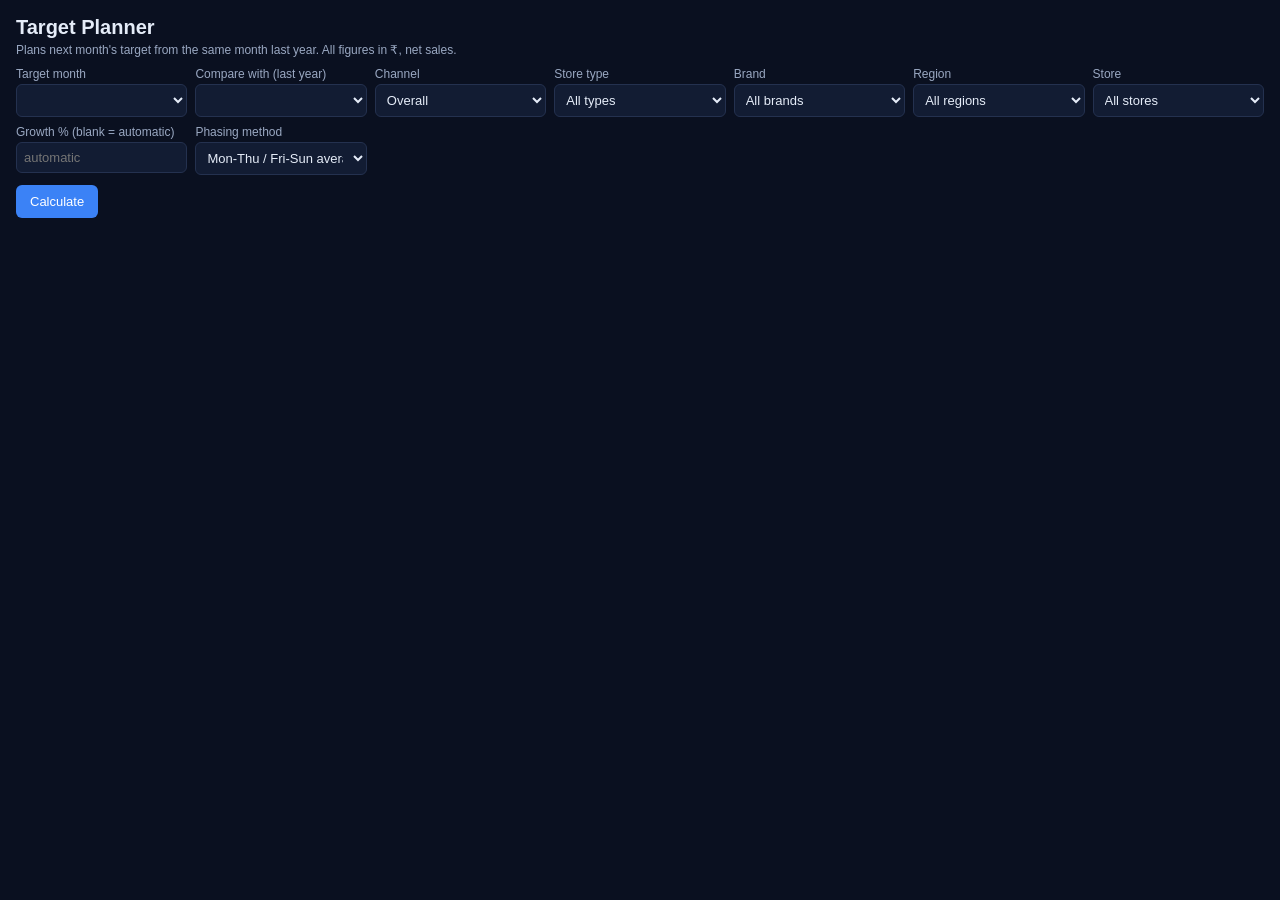
==== Index.html @ cb12e8c3 "Add files via upload" ====
<!DOCTYPE html>
<html>
<head>
<meta charset="utf-8">
<meta name="viewport" content="width=device-width, initial-scale=1">
<title>Target Planner</title>
<style>
body{font-family:Arial,Helvetica,sans-serif;margin:0;padding:16px;background:#0A1020;color:#E5ECF8;font-size:14px}
h1{font-size:20px;margin:0 0 4px}
h2{font-size:16px;margin:22px 0 6px}
.sub{color:#9AA8C2;font-size:12px;margin:0 0 8px}
.controls{display:grid;grid-template-columns:repeat(auto-fit,minmax(150px,1fr));gap:8px;margin:10px 0}
label{font-size:12px;color:#9AA8C2;display:flex;flex-direction:column;gap:3px}
select,input{background:#121C33;color:#E5ECF8;border:1px solid #24314f;border-radius:6px;padding:7px;font-size:13px}
button{background:#3B82F6;color:#fff;border:0;border-radius:6px;padding:9px 14px;font-size:13px;cursor:pointer;margin-right:6px}
button.ghost{background:#121C33;border:1px solid #24314f}
.cards{display:grid;grid-template-columns:repeat(auto-fit,minmax(170px,1fr));gap:8px;margin:10px 0}
.card{background:#121C33;border:1px solid #24314f;border-radius:8px;padding:10px}
.card small{color:#9AA8C2;font-size:11px}
.card b{display:block;font-size:17px;margin-top:4px}
table{width:100%;border-collapse:collapse;font-size:12px}
th,td{padding:6px 8px;border-bottom:1px solid #24314f;text-align:right;white-space:nowrap}
th:first-child,td:first-child,th.l,td.l{text-align:left}
tr.tot td{font-weight:bold;border-top:2px solid #3B82F6}
tr.sub td{font-weight:bold;background:#0F1830}
.scroll{overflow-x:auto}
.up{color:#34D399}
.down{color:#F87171}
.msg{padding:10px;border:1px dashed #24314f;border-radius:8px;color:#9AA8C2;margin-top:10px}
.note{color:#9AA8C2;font-size:12px;margin:6px 0}
</style>
</head>
<body>
<h1>Target Planner</h1>
<p class="sub">Plans next month's target from the same month last year. All figures in ₹, net sales.</p>

<div class="controls">
  <label>Target month <select id="target"></select></label>
  <label>Compare with (last year) <select id="compare"></select></label>
  <label>Channel
    <select id="channel">
      <option value="all">Overall</option>
      <option value="Offline">Offline (In Store)</option>
      <option value="Online">Online</option>
    </select>
  </label>
  <label>Store type
    <select id="type"><option value="all">All types</option></select>
  </label>
  <label>Brand <select id="brand"><option value="all">All brands</option></select></label>
  <label>Region <select id="region"><option value="all">All regions</option></select></label>
  <label>Store <select id="store"><option value="all">All stores</option></select></label>
  <label>Growth % (blank = automatic) <input id="growth" type="number" step="0.1" placeholder="automatic"></label>
  <label>Phasing method
    <select id="method">
      <option value="daytype">Mon-Thu / Fri-Sun average</option>
      <option value="samedate">Same date last year</option>
    </select>
  </label>
</div>
<button id="calc">Calculate</button>
<span id="status" class="sub"></span>

<div id="out"></div>

<script>
var OPTS = null;
var LAST = null;

function $(id) { return document.getElementById(id); }
function esc(t) { return String(t).replace(/&/g, "&amp;").replace(/</g, "&lt;").replace(/>/g, "&gt;"); }
function inr(n) { return (n === null || n === undefined || isNaN(n)) ? "—" : Math.round(n).toLocaleString("en-IN"); }
function pct(x) {
  if (x === null || x === undefined || isNaN(x)) return "—";
  return '<span class="' + (x >= 0 ? "up" : "down") + '">' + (x >= 0 ? "▲ " : "▼ ") + Math.abs(x * 100).toFixed(1) + "%</span>";
}
function addMonths(key, k) {
  var p = key.split("-").map(Number);
  return new Date(Date.UTC(p[0], p[1] - 1 + k, 1)).toISOString().slice(0, 7);
}
function monthLabel(key) {
  return new Date(key + "-01T00:00:00Z").toLocaleDateString("en-IN", { month: "short", year: "numeric", timeZone: "UTC" });
}
function opt(value, label, selected) {
  return '<option value="' + esc(value) + '"' + (selected ? " selected" : "") + ">" + esc(label) + "</option>";
}

function setOptions(o) {
  OPTS = o;
  var future = [];
  for (var k = 1; k <= 12; k++) future.push(addMonths(o.latest, k));
  $("target").innerHTML = future.map(function (m) { return opt(m, monthLabel(m), m === o.nextMonth); }).join("");
  var defCompare = addMonths(o.nextMonth, -12);
  $("compare").innerHTML = o.months.map(function (m) { return opt(m, monthLabel(m), m === defCompare); }).join("");
  $("type").innerHTML = '<option value="all">All types</option>' + o.types.map(function (t) { return opt(t, t, false); }).join("");
  $("brand").innerHTML = '<option value="all">All brands</option>' + o.brands.map(function (b) { return opt(b, b, false); }).join("");
  $("region").innerHTML = '<option value="all">All regions</option>' + o.regions.map(function (r) { return opt(r, r, false); }).join("");
  fillStores();
  $("type").addEventListener("change", fillStores);
  $("status").textContent = "Choose the filters and press Calculate.";
}

// The store list follows the store type: COCO shows only COCO stores, FOFO only FOFO stores.
function fillStores() {
  var type = $("type").value;
  var list = OPTS.stores.filter(function (s) { return type === "all" || s.type === type; });
  $("store").innerHTML = '<option value="all">All stores</option>' + list.map(function (s) {
    return opt(s.name, s.name + " (" + s.region + ")", false);
  }).join("");
}

function params() {
  return {
    targetMonth: $("target").value, compareMonth: $("compare").value, channel: $("channel").value,
    type: $("type").value, brand: $("brand").value, region: $("region").value, store: $("store").value,
    growth: $("growth").value, method: $("method").value
  };
}

function calc() {
  $("status").textContent = "Calculating… this can take a little while for the full store list.";
  google.script.run.withSuccessHandler(render).withFailureHandler(fail).getDashboard(params());
}
function fail(e) { $("status").textContent = "Error: " + (e && e.message ? e.message : e); }

function card(label, value, extra) {
  return '<div class="card"><small>' + esc(label) + '</small><b>' + value + "</b>" + (extra ? '<small>' + extra + "</small>" : "") + "</div>";
}

function levelRow(name, r, cls, extraCells) {
  return '<tr class="' + (cls || "") + '"><td class="l">' + esc(name) + "</td>" + (extraCells || "") +
    "<td>" + inr(r.ly) + "</td><td>" + inr(r.prev) + "</td><td>" + pct(r.mom) + "</td>" +
    "<td>" + inr(r.orders) + "</td><td>" + inr(r.lyWeekdayPerDay) + "</td><td>" + inr(r.lyWeekendPerDay) + "</td>" +
    "<td>" + pct(r.recent) + "</td><td>" + pct(r.growthUsed) + "</td><td><b>" + inr(r.target) + "</b></td></tr>";
}
var LEVEL_HEAD = "<th>LY net</th><th>Prev month net</th><th>Prev month growth</th><th>LY orders</th>" +
  "<th>LY Mon-Thu / day</th><th>LY Fri-Sun / day</th><th>Like-for-like growth</th><th>Growth used</th><th>Target</th>";

function levelTable(title, note, rows, firstHead, extraHead, extraFn) {
  var tot = { ly: 0, prev: 0, orders: 0, target: 0 };
  rows.forEach(function (r) { tot.ly += r.ly; tot.prev += r.prev; tot.orders += r.orders; tot.target += r.target; });
  tot.mom = tot.prev > 0 ? tot.ly / tot.prev - 1 : null;
  tot.recent = null;
  tot.growthUsed = tot.ly > 0 ? tot.target / tot.ly - 1 : null;
  tot.lyWeekdayPerDay = null; tot.lyWeekendPerDay = null;
  var body = rows.map(function (r) { return levelRow(r.name, r, "", extraFn ? extraFn(r) : ""); }).join("");
  return '<h2>' + esc(title) + '</h2><p class="note">' + esc(note) + '</p><div class="scroll"><table><thead><tr><th class="l">' +
    esc(firstHead) + "</th>" + (extraHead || "") + LEVEL_HEAD + "</tr></thead><tbody>" +
    levelRow("Total", tot, "tot", extraFn ? extraFn(null) : "") + body + "</tbody></table></div>";
}

function storeTable(rows) {
  var html = "", region = null, sub = null;
  function flush() {
    if (sub) html += levelRow(region + " total", sub, "sub", "<td>" + esc(region) + "</td>");
  }
  function newSub() { return { ly: 0, prev: 0, orders: 0, target: 0 }; }
  rows.forEach(function (r) {
    if (r.region !== region) { flush(); region = r.region; sub = newSub(); }
    sub.ly += r.ly; sub.prev += r.prev; sub.orders += r.orders; sub.target += r.target;
    sub.mom = sub.prev > 0 ? sub.ly / sub.prev - 1 : null;
    sub.growthUsed = sub.ly > 0 ? sub.target / sub.ly - 1 : null;
    sub.recent = null; sub.lyWeekdayPerDay = null; sub.lyWeekendPerDay = null;
    html += levelRow(r.name, r, "", "<td>" + esc(r.region) + "</td><td>" + esc(r.type) + "</td>");
  });
  flush();
  return html;
}

function render(d) {
  LAST = d;
  var s = d.summary, m = d.meta;
  $("status").textContent = "Compare " + monthLabel(m.compareMonth) + " with target " + monthLabel(m.targetMonth) +
    ". Growth: " + m.growthMode + " (" + m.likeForLikeStores + " stores).";
  var html = '<div class="cards">' +
    card("Last year, " + monthLabel(m.compareMonth), "₹" + inr(s.lyNet), inr(s.lyOrders) + " orders, " + s.lyDays + " days") +
    card(monthLabel(m.prevMonth) + " net", "₹" + inr(s.prevNet), "growth to " + monthLabel(m.compareMonth) + ": " + pct(s.mom)) +
    card("Like-for-like growth (suggested)", pct(s.recentYoY), "latest 3 months vs same months last year") +
    card("Growth used for target", pct(s.growthApplied), m.growthMode.indexOf("automatic") === 0 ? "automatic" : "entered by you") +
    card("Target, " + monthLabel(m.targetMonth), "₹" + inr(s.target), "phased by day") +
    card("Mon-Thu days in " + monthLabel(m.compareMonth), inr(s.lyWeekdayDays) + " days", "₹" + inr(s.lyWeekdayAvg) + " per day") +
    card("Fri-Sun days in " + monthLabel(m.compareMonth), inr(s.lyWeekendDays) + " days", "₹" + inr(s.lyWeekendAvg) + " per day") +
    card("Target Mon-Thu days", inr(s.targetWeekdayDays) + " days", "₹" + inr(s.targetWeekdayAvg) + " per day") +
    card("Target Fri-Sun days", inr(s.targetWeekendDays) + " days", "₹" + inr(s.targetWeekendAvg) + " per day") +
    "</div>";
  html += levelTable("By brand", "Each brand's last-year month, with the target for the target month.", d.brand, "Brand", "", null);
  html += levelTable("By region", "Region totals. Growth is the sum of the store targets in the region.", d.region, "Region", "", null);
  html += '<h2>By store, grouped by region</h2><p class="note">Stores with sales in the compare month. A new store uses its region\'s like-for-like growth, or the overall figure if the region has none. Blank like-for-like growth means the store did not trade in all six comparison months.</p>' +
    '<div class="scroll"><table><thead><tr><th class="l">Store</th><th>Region</th><th>Type</th>' + LEVEL_HEAD + "</tr></thead><tbody>" +
    storeTable(d.store) + "</tbody></table></div>";
  html += '<h2>Phasing by date, ' + monthLabel(m.targetMonth) + '</h2>' +
    '<p class="note">The target spread over the days of the month. Method: ' + (m.method === "samedate" ? "same date last year" : "Mon-Thu and Fri-Sun averages from last year") + ".</p>" +
    '<div class="scroll"><table><thead><tr><th class="l">Date</th><th class="l">Day</th><th class="l">Type</th><th>Same date last year</th><th>Planned</th><th>Cumulative</th><th>% of month</th></tr></thead><tbody>' +
    d.phasing.map(function (p) {
      return '<tr><td class="l">' + esc(p.date) + '</td><td class="l">' + esc(p.weekday) + '</td><td class="l">' + esc(p.dayType) + "</td><td>" +
        inr(p.lySameDate) + "</td><td><b>" + inr(p.planned) + "</b></td><td>" + inr(p.cumulative) + "</td><td>" + (p.cumulativePct * 100).toFixed(1) + "%</td></tr>";
    }).join("") + '</tbody></table></div>' +
    '<p class="note"><button class="ghost" onclick="downloadStores()">Download store table (CSV)</button>' +
    '<button class="ghost" onclick="downloadPhasing()">Download phasing (CSV)</button></p>';
  $("out").innerHTML = html;
}

function csvDownload(name, head, rows) {
  var text = [head].concat(rows).map(function (r) {
    return r.map(function (c) { return '"' + String(c === null || c === undefined ? "" : c).replace(/"/g, '""') + '"'; }).join(",");
  }).join("\n");
  var a = document.createElement("a");
  a.href = URL.createObjectURL(new Blob([text], { type: "text/csv" }));
  a.download = name;
  a.click();
}
function downloadStores() {
  if (!LAST) return;
  csvDownload("store_targets.csv", ["Store", "Region", "Type", "LY net", "Prev month net", "Prev month growth", "LY orders", "Like-for-like growth", "Growth used", "Target"],
    LAST.store.map(function (r) { return [r.name, r.region, r.type, Math.round(r.ly), Math.round(r.prev), r.mom === null ? "" : (r.mom * 100).toFixed(2), r.orders, r.recent === null ? "" : (r.recent * 100).toFixed(2), r.growthUsed === null ? "" : (r.growthUsed * 100).toFixed(2), Math.round(r.target)]; }));
}
function downloadPhasing() {
  if (!LAST) return;
  csvDownload("phasing.csv", ["Date", "Day", "Type", "Same date last year", "Planned", "Cumulative"],
    LAST.phasing.map(function (p) { return [p.date, p.weekday, p.dayType, Math.round(p.lySameDate), Math.round(p.planned), Math.round(p.cumulative)]; }));
}

$("calc").addEventListener("click", calc);
google.script.run.withSuccessHandler(setOptions).withFailureHandler(fail).getOptions();
</script>
</body>
</html>
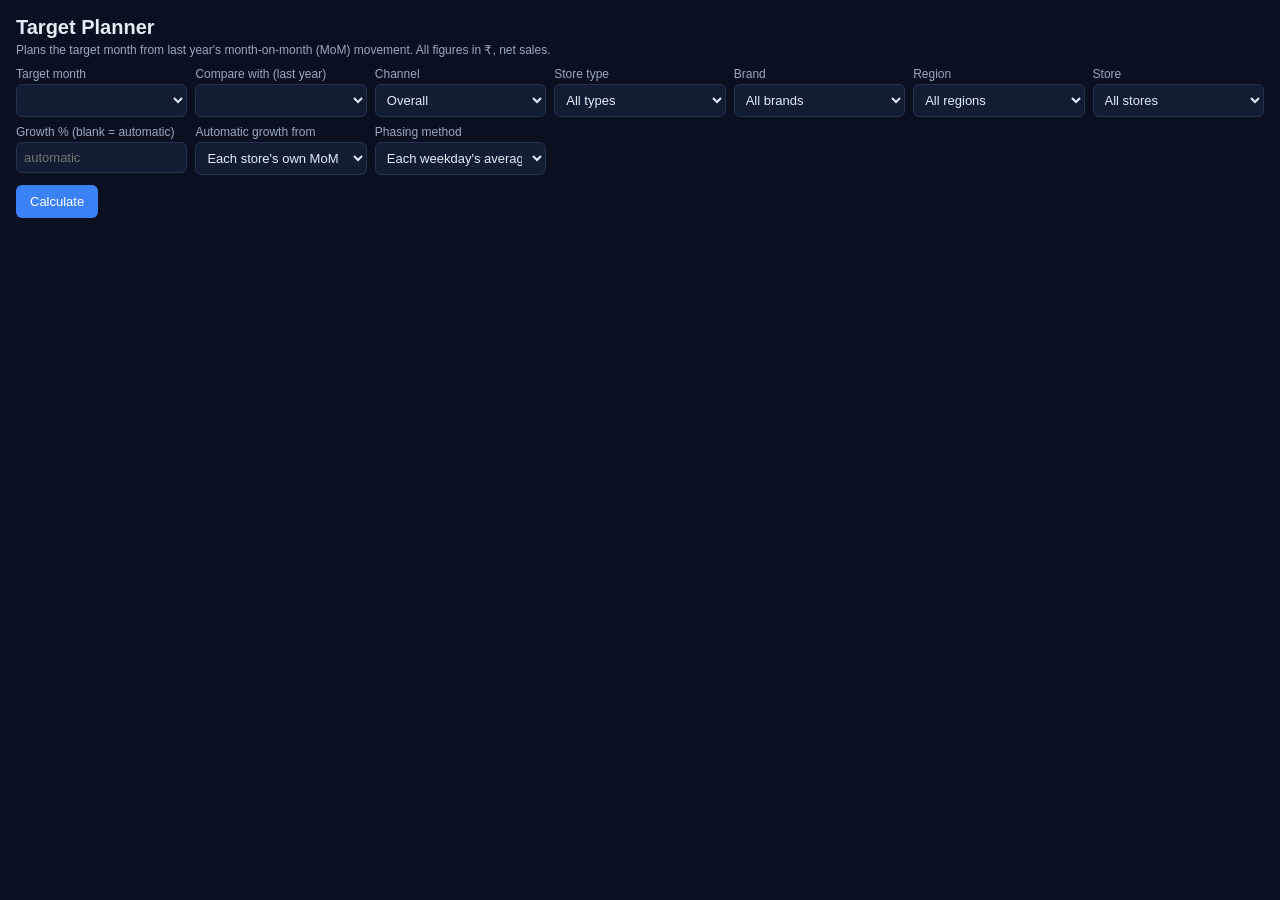
==== commit d3c8af56: "Add files via upload" ====
--- a/Index.html
+++ b/Index.html
@@ -9,14 +9,16 @@
 h1{font-size:20px;margin:0 0 4px}
 h2{font-size:16px;margin:22px 0 6px}
 .sub{color:#9AA8C2;font-size:12px;margin:0 0 8px}
+.note{color:#9AA8C2;font-size:12px;margin:6px 0}
 .controls{display:grid;grid-template-columns:repeat(auto-fit,minmax(150px,1fr));gap:8px;margin:10px 0}
 label{font-size:12px;color:#9AA8C2;display:flex;flex-direction:column;gap:3px}
 select,input{background:#121C33;color:#E5ECF8;border:1px solid #24314f;border-radius:6px;padding:7px;font-size:13px}
+input.sg{width:80px;padding:4px}
 button{background:#3B82F6;color:#fff;border:0;border-radius:6px;padding:9px 14px;font-size:13px;cursor:pointer;margin-right:6px}
 button.ghost{background:#121C33;border:1px solid #24314f}
 .cards{display:grid;grid-template-columns:repeat(auto-fit,minmax(170px,1fr));gap:8px;margin:10px 0}
 .card{background:#121C33;border:1px solid #24314f;border-radius:8px;padding:10px}
-.card small{color:#9AA8C2;font-size:11px}
+.card small{color:#9AA8C2;font-size:11px;display:block}
 .card b{display:block;font-size:17px;margin-top:4px}
 table{width:100%;border-collapse:collapse;font-size:12px}
 th,td{padding:6px 8px;border-bottom:1px solid #24314f;text-align:right;white-space:nowrap}
@@ -26,13 +28,12 @@
 .scroll{overflow-x:auto}
 .up{color:#34D399}
 .down{color:#F87171}
-.msg{padding:10px;border:1px dashed #24314f;border-radius:8px;color:#9AA8C2;margin-top:10px}
-.note{color:#9AA8C2;font-size:12px;margin:6px 0}
+.warn{color:#FBBF24}
 </style>
 </head>
 <body>
 <h1>Target Planner</h1>
-<p class="sub">Plans next month's target from the same month last year. All figures in ₹, net sales.</p>
+<p class="sub">Plans the target month from last year's month-on-month (MoM) movement. All figures in ₹, net sales.</p>
 
 <div class="controls">
   <label>Target month <select id="target"></select></label>
@@ -44,15 +45,21 @@
       <option value="Online">Online</option>
     </select>
   </label>
-  <label>Store type
-    <select id="type"><option value="all">All types</option></select>
-  </label>
+  <label>Store type <select id="type"><option value="all">All types</option></select></label>
   <label>Brand <select id="brand"><option value="all">All brands</option></select></label>
   <label>Region <select id="region"><option value="all">All regions</option></select></label>
   <label>Store <select id="store"><option value="all">All stores</option></select></label>
   <label>Growth % (blank = automatic) <input id="growth" type="number" step="0.1" placeholder="automatic"></label>
+  <label>Automatic growth from
+    <select id="basis">
+      <option value="store">Each store's own MoM</option>
+      <option value="region">Region MoM, same for all stores in the region</option>
+      <option value="overall">Overall MoM, same for all stores</option>
+    </select>
+  </label>
   <label>Phasing method
     <select id="method">
+      <option value="weekday">Each weekday's average last year</option>
       <option value="daytype">Mon-Thu / Fri-Sun average</option>
       <option value="samedate">Same date last year</option>
     </select>
@@ -66,9 +73,12 @@
 <script>
 var OPTS = null;
 var LAST = null;
+var STORE_G = {};   // growth typed for individual stores in the store table, in percent (text)
+var WEEK = ["Mon", "Tue", "Wed", "Thu", "Fri", "Sat", "Sun"];
 
 function $(id) { return document.getElementById(id); }
 function esc(t) { return String(t).replace(/&/g, "&amp;").replace(/</g, "&lt;").replace(/>/g, "&gt;"); }
+function attr(t) { return esc(t).replace(/"/g, "&quot;"); }
 function inr(n) { return (n === null || n === undefined || isNaN(n)) ? "—" : Math.round(n).toLocaleString("en-IN"); }
 function pct(x) {
   if (x === null || x === undefined || isNaN(x)) return "—";
@@ -82,7 +92,7 @@
   return new Date(key + "-01T00:00:00Z").toLocaleDateString("en-IN", { month: "short", year: "numeric", timeZone: "UTC" });
 }
 function opt(value, label, selected) {
-  return '<option value="' + esc(value) + '"' + (selected ? " selected" : "") + ">" + esc(label) + "</option>";
+  return '<option value="' + attr(value) + '"' + (selected ? " selected" : "") + ">" + esc(label) + "</option>";
 }
 
 function setOptions(o) {
@@ -109,11 +119,22 @@
   }).join("");
 }
 
+// Growth typed in the store table: kept here, and sent with every Calculate.
+document.addEventListener("change", function (e) {
+  var t = e.target;
+  if (!t.getAttribute || t.getAttribute("data-sg") === null) return;
+  var name = t.getAttribute("data-sg");
+  if (String(t.value).trim() === "") delete STORE_G[name]; else STORE_G[name] = String(t.value).trim();
+  $("status").textContent = "Growth typed for " + name + ". Press Calculate to update the targets.";
+});
+
 function params() {
+  var sg = {};
+  Object.keys(STORE_G).forEach(function (k) { sg[k] = STORE_G[k]; });
   return {
     targetMonth: $("target").value, compareMonth: $("compare").value, channel: $("channel").value,
     type: $("type").value, brand: $("brand").value, region: $("region").value, store: $("store").value,
-    growth: $("growth").value, method: $("method").value
+    growth: $("growth").value, basis: $("basis").value, method: $("method").value, storeGrowth: sg
   };
 }
 
@@ -124,72 +145,118 @@
 function fail(e) { $("status").textContent = "Error: " + (e && e.message ? e.message : e); }
 
 function card(label, value, extra) {
-  return '<div class="card"><small>' + esc(label) + '</small><b>' + value + "</b>" + (extra ? '<small>' + extra + "</small>" : "") + "</div>";
-}
-
-function levelRow(name, r, cls, extraCells) {
-  return '<tr class="' + (cls || "") + '"><td class="l">' + esc(name) + "</td>" + (extraCells || "") +
-    "<td>" + inr(r.ly) + "</td><td>" + inr(r.prev) + "</td><td>" + pct(r.mom) + "</td>" +
-    "<td>" + inr(r.orders) + "</td><td>" + inr(r.lyWeekdayPerDay) + "</td><td>" + inr(r.lyWeekendPerDay) + "</td>" +
-    "<td>" + pct(r.recent) + "</td><td>" + pct(r.growthUsed) + "</td><td><b>" + inr(r.target) + "</b></td></tr>";
-}
-var LEVEL_HEAD = "<th>LY net</th><th>Prev month net</th><th>Prev month growth</th><th>LY orders</th>" +
-  "<th>LY Mon-Thu / day</th><th>LY Fri-Sun / day</th><th>Like-for-like growth</th><th>Growth used</th><th>Target</th>";
-
-function levelTable(title, note, rows, firstHead, extraHead, extraFn) {
-  var tot = { ly: 0, prev: 0, orders: 0, target: 0 };
-  rows.forEach(function (r) { tot.ly += r.ly; tot.prev += r.prev; tot.orders += r.orders; tot.target += r.target; });
-  tot.mom = tot.prev > 0 ? tot.ly / tot.prev - 1 : null;
-  tot.recent = null;
-  tot.growthUsed = tot.ly > 0 ? tot.target / tot.ly - 1 : null;
-  tot.lyWeekdayPerDay = null; tot.lyWeekendPerDay = null;
-  var body = rows.map(function (r) { return levelRow(r.name, r, "", extraFn ? extraFn(r) : ""); }).join("");
-  return '<h2>' + esc(title) + '</h2><p class="note">' + esc(note) + '</p><div class="scroll"><table><thead><tr><th class="l">' +
-    esc(firstHead) + "</th>" + (extraHead || "") + LEVEL_HEAD + "</tr></thead><tbody>" +
-    levelRow("Total", tot, "tot", extraFn ? extraFn(null) : "") + body + "</tbody></table></div>";
+  return '<div class="card"><small>' + esc(label) + '</small><b>' + value + "</b>" + (extra ? "<small>" + extra + "</small>" : "") + "</div>";
+}
+
+// Days and average day sales, Mon to Sun.
+function daysBlock(d, m) {
+  var head = "<tr><th class='l'>Month</th>" + WEEK.map(function (w) { return "<th>" + w + "</th>"; }).join("") + "<th>Days</th></tr>";
+  var rows = d.days.rows.map(function (r) {
+    var label = monthLabel(r.key) + (r.key === m.compareMonth ? " (last year)" : " (target)");
+    return "<tr><td class='l'>" + esc(label) + "</td>" + r.counts.map(function (c) { return "<td>" + c + "</td>"; }).join("") +
+      "<td><b>" + r.total + "</b></td></tr>";
+  }).join("");
+  var avgHead = "<tr><th class='l'>Month</th>" + WEEK.map(function (w) { return "<th>" + w + "</th>"; }).join("") + "<th>Month average per day</th></tr>";
+  var avgRows = d.avgDay.rows.map(function (r) {
+    var label = monthLabel(r.key) + (r.label === "projected" ? " projected" : " actual");
+    return "<tr><td class='l'>" + esc(label) + "</td>" + r.avg.map(function (a) { return "<td>" + inr(a) + "</td>"; }).join("") +
+      "<td><b>" + inr(r.overall) + "</b></td></tr>";
+  }).join("");
+  return "<h2>Days in the month</h2>" +
+    '<div class="scroll"><table><thead>' + head + "</thead><tbody>" + rows + "</tbody></table></div>" +
+    "<h2>Average day sales</h2>" +
+    '<p class="note">Last year is the actual average for each weekday. The target month is the projected average, from the phasing below.</p>' +
+    '<div class="scroll"><table><thead>' + avgHead + "</thead><tbody>" + avgRows + "</tbody></table></div>";
+}
+
+// The figures every row has: last year, the month before, the base, growth, target, and weekday averages.
+function numCells(r) {
+  return "<td>" + inr(r.ly) + "</td><td>" + inr(r.prev) + "</td><td>" + pct(r.mom) + "</td>" +
+    "<td>" + inr(r.base) + "</td><td>" + pct(r.growthUsed) + "</td><td><b>" + inr(r.target) + "</b></td>" +
+    "<td>" + inr(r.lyWeekdayPerDay) + "</td><td>" + inr(r.lyWeekendPerDay) + "</td>";
+}
+function totalOf(list) {
+  var t = { ly: 0, prev: 0, base: 0, target: 0, lyWeekdayPerDay: null, lyWeekendPerDay: null, outletsLy: 0, outletsBase: 0 };
+  list.forEach(function (r) {
+    t.ly += r.ly; t.prev += r.prev; t.base += r.base; t.target += r.target;
+    t.outletsLy += r.outletsLy; t.outletsBase += r.outletsBase;
+  });
+  t.mom = t.prev > 0 ? t.ly / t.prev - 1 : null;
+  t.growthUsed = t.base > 0 ? t.target / t.base - 1 : null;
+  return t;
+}
+
+function levelTable(title, note, rows, firstHead, summary) {
+  var tot = totalOf(rows);
+  tot.outletsLy = summary.outletsLy; tot.outletsBase = summary.outletsBase;
+  var body = rows.map(function (r) {
+    return "<tr><td class='l'>" + esc(r.name) + "</td><td>" + r.outletsLy + "</td><td>" + r.outletsBase + "</td>" + numCells(r) + "</tr>";
+  }).join("");
+  return "<h2>" + esc(title) + '</h2><p class="note">' + esc(note) + '</p><div class="scroll"><table><thead><tr><th class="l">' +
+    esc(firstHead) + "</th><th>Outlets last year</th><th>Outlets now</th>" +
+    "<th>LY net</th><th>Prev month net</th><th>LY MoM %</th><th>Base projected</th><th>Growth used</th><th>Target</th>" +
+    "<th>LY Mon-Thu / day</th><th>LY Fri-Sun / day</th></tr></thead><tbody>" +
+    "<tr class='tot'><td class='l'>Total</td><td>" + tot.outletsLy + "</td><td>" + tot.outletsBase + "</td>" + numCells(tot) + "</tr>" +
+    body + "</tbody></table></div>";
 }
 
 function storeTable(rows) {
-  var html = "", region = null, sub = null;
-  function flush() {
-    if (sub) html += levelRow(region + " total", sub, "sub", "<td>" + esc(region) + "</td>");
+  var head = "<tr><th class='l'>Store</th><th class='l'>Region</th><th class='l'>Type</th><th class='l'>Status</th>" +
+    "<th>LY net</th><th>Prev month net</th><th>LY MoM %</th><th>Base projected</th><th>Growth used</th><th>Growth typed</th>" +
+    "<th>Target</th><th>LY Mon-Thu / day</th><th>LY Fri-Sun / day</th></tr>";
+  var html = "", region = null, group = [];
+  function rowHtml(r) {
+    var typed = (r.typed === null || r.typed === undefined) ? "" : r.typed.toFixed(1);
+    return "<tr><td class='l'>" + esc(r.name) + "</td><td class='l'>" + esc(r.region) + "</td><td class='l'>" + esc(r.type) +
+      "</td><td class='l'>" + esc(r.status) + "</td>" + numCells(r) +
+      "<td><input class='sg' type='number' step='0.1' data-sg='" + attr(r.name) + "' value='" + typed + "' placeholder='auto'></td>" +
+      "<td><b>" + inr(r.target) + "</b></td></tr>";
   }
-  function newSub() { return { ly: 0, prev: 0, orders: 0, target: 0 }; }
+  function subHtml(name, list) {
+    var t = totalOf(list);
+    return "<tr class='sub'><td class='l'>" + esc(name) + " total</td><td></td><td></td><td></td><td>" + inr(t.ly) + "</td><td>" + inr(t.prev) +
+      "</td><td>" + pct(t.mom) + "</td><td>" + inr(t.base) + "</td><td>" + pct(t.growthUsed) + "</td><td></td><td>" + inr(t.target) +
+      "</td><td></td><td></td></tr>";
+  }
   rows.forEach(function (r) {
-    if (r.region !== region) { flush(); region = r.region; sub = newSub(); }
-    sub.ly += r.ly; sub.prev += r.prev; sub.orders += r.orders; sub.target += r.target;
-    sub.mom = sub.prev > 0 ? sub.ly / sub.prev - 1 : null;
-    sub.growthUsed = sub.ly > 0 ? sub.target / sub.ly - 1 : null;
-    sub.recent = null; sub.lyWeekdayPerDay = null; sub.lyWeekendPerDay = null;
-    html += levelRow(r.name, r, "", "<td>" + esc(r.region) + "</td><td>" + esc(r.type) + "</td>");
+    if (r.region !== region) {
+      if (group.length) html += subHtml(region, group);
+      region = r.region; group = [];
+    }
+    group.push(r);
+    html += rowHtml(r);
   });
-  flush();
-  return html;
+  if (group.length) html += subHtml(region, group);
+  return '<h2>By store, grouped by region</h2>' +
+    '<p class="note">Every store that traded last year is listed. A store with no sales in the base month is "Not trading now" and has no target. ' +
+    'To set a growth for one store, type it in "Growth typed" (percent) and press Calculate. Blank = automatic.</p>' +
+    '<div class="scroll"><table><thead>' + head + "</thead><tbody>" + html + "</tbody></table></div>";
 }
 
 function render(d) {
   LAST = d;
   var s = d.summary, m = d.meta;
-  $("status").textContent = "Compare " + monthLabel(m.compareMonth) + " with target " + monthLabel(m.targetMonth) +
-    ". Growth: " + m.growthMode + " (" + m.likeForLikeStores + " stores).";
-  var html = '<div class="cards">' +
+  $("status").textContent = "Target " + monthLabel(m.targetMonth) + " against " + monthLabel(m.compareMonth) + ". " + m.growthMode + ".";
+  var html = daysBlock(d, m) +
+    '<h2>Outlets</h2><div class="cards">' +
+    card("Outlets last year, " + monthLabel(m.compareMonth), inr(s.outletsLy), "stores with sales that month") +
+    card("Outlets operating now, " + monthLabel(m.baseMonth), inr(s.outletsBase), "target outlets: " + inr(s.outletsTarget)) +
+    card("Not trading now", inr(s.notTrading), "traded last year, no sales in " + monthLabel(m.baseMonth)) +
+    card("New since last year", inr(s.newStores), "sales in " + monthLabel(m.baseMonth) + " but not last year") +
+    "</div>" +
+    '<h2>Summary</h2><div class="cards">' +
     card("Last year, " + monthLabel(m.compareMonth), "₹" + inr(s.lyNet), inr(s.lyOrders) + " orders, " + s.lyDays + " days") +
-    card(monthLabel(m.prevMonth) + " net", "₹" + inr(s.prevNet), "growth to " + monthLabel(m.compareMonth) + ": " + pct(s.mom)) +
-    card("Like-for-like growth (suggested)", pct(s.recentYoY), "latest 3 months vs same months last year") +
-    card("Growth used for target", pct(s.growthApplied), m.growthMode.indexOf("automatic") === 0 ? "automatic" : "entered by you") +
-    card("Target, " + monthLabel(m.targetMonth), "₹" + inr(s.target), "phased by day") +
-    card("Mon-Thu days in " + monthLabel(m.compareMonth), inr(s.lyWeekdayDays) + " days", "₹" + inr(s.lyWeekdayAvg) + " per day") +
-    card("Fri-Sun days in " + monthLabel(m.compareMonth), inr(s.lyWeekendDays) + " days", "₹" + inr(s.lyWeekendAvg) + " per day") +
-    card("Target Mon-Thu days", inr(s.targetWeekdayDays) + " days", "₹" + inr(s.targetWeekdayAvg) + " per day") +
-    card("Target Fri-Sun days", inr(s.targetWeekendDays) + " days", "₹" + inr(s.targetWeekendAvg) + " per day") +
+    card("Last year MoM, " + monthLabel(m.prevMonth) + " to " + monthLabel(m.compareMonth), pct(s.mom), "₹" + inr(s.prevNet) + " in " + monthLabel(m.prevMonth)) +
+    card(monthLabel(m.baseMonth) + " projected to month end", "₹" + inr(s.baseNet),
+      "actual to date ₹" + inr(s.baseActual) + " in " + s.baseElapsed + " of " + s.baseDays + " days") +
+    card("Growth used", pct(s.growthApplied), m.growthMode.indexOf("entered") === 0 ? "entered by you" : "automatic, " + m.basis + " basis") +
+    card("Target, " + monthLabel(m.targetMonth), "₹" + inr(s.target), m.storeOverrides ? m.storeOverrides + " store growth(s) typed" : "phased by day below") +
     "</div>";
-  html += levelTable("By brand", "Each brand's last-year month, with the target for the target month.", d.brand, "Brand", "", null);
-  html += levelTable("By region", "Region totals. Growth is the sum of the store targets in the region.", d.region, "Region", "", null);
-  html += '<h2>By store, grouped by region</h2><p class="note">Stores with sales in the compare month. A new store uses its region\'s like-for-like growth, or the overall figure if the region has none. Blank like-for-like growth means the store did not trade in all six comparison months.</p>' +
-    '<div class="scroll"><table><thead><tr><th class="l">Store</th><th>Region</th><th>Type</th>' + LEVEL_HEAD + "</tr></thead><tbody>" +
-    storeTable(d.store) + "</tbody></table></div>";
+  html += levelTable("By brand", "Each brand: outlets, last year, the base projection and the target.", d.brand, "Brand", s);
+  html += levelTable("By region", "Each region: outlets, last year, the base projection and the target.", d.region, "Region", s);
+  html += storeTable(d.store);
   html += '<h2>Phasing by date, ' + monthLabel(m.targetMonth) + '</h2>' +
-    '<p class="note">The target spread over the days of the month. Method: ' + (m.method === "samedate" ? "same date last year" : "Mon-Thu and Fri-Sun averages from last year") + ".</p>" +
+    '<p class="note">Method: ' + ({ weekday: "each weekday's average last year", daytype: "Mon-Thu / Fri-Sun averages", samedate: "same date last year" })[m.method] + ".</p>" +
     '<div class="scroll"><table><thead><tr><th class="l">Date</th><th class="l">Day</th><th class="l">Type</th><th>Same date last year</th><th>Planned</th><th>Cumulative</th><th>% of month</th></tr></thead><tbody>' +
     d.phasing.map(function (p) {
       return '<tr><td class="l">' + esc(p.date) + '</td><td class="l">' + esc(p.weekday) + '</td><td class="l">' + esc(p.dayType) + "</td><td>" +
@@ -209,10 +276,11 @@
   a.download = name;
   a.click();
 }
+function pc(v) { return v === null || v === undefined ? "" : (v * 100).toFixed(2); }
 function downloadStores() {
   if (!LAST) return;
-  csvDownload("store_targets.csv", ["Store", "Region", "Type", "LY net", "Prev month net", "Prev month growth", "LY orders", "Like-for-like growth", "Growth used", "Target"],
-    LAST.store.map(function (r) { return [r.name, r.region, r.type, Math.round(r.ly), Math.round(r.prev), r.mom === null ? "" : (r.mom * 100).toFixed(2), r.orders, r.recent === null ? "" : (r.recent * 100).toFixed(2), r.growthUsed === null ? "" : (r.growthUsed * 100).toFixed(2), Math.round(r.target)]; }));
+  csvDownload("store_targets.csv", ["Store", "Region", "Type", "Status", "LY net", "Prev month net", "LY MoM %", "Base projected", "Growth used %", "Target"],
+    LAST.store.map(function (r) { return [r.name, r.region, r.type, r.status, Math.round(r.ly), Math.round(r.prev), pc(r.mom), Math.round(r.base), pc(r.growthUsed), Math.round(r.target)]; }));
 }
 function downloadPhasing() {
   if (!LAST) return;
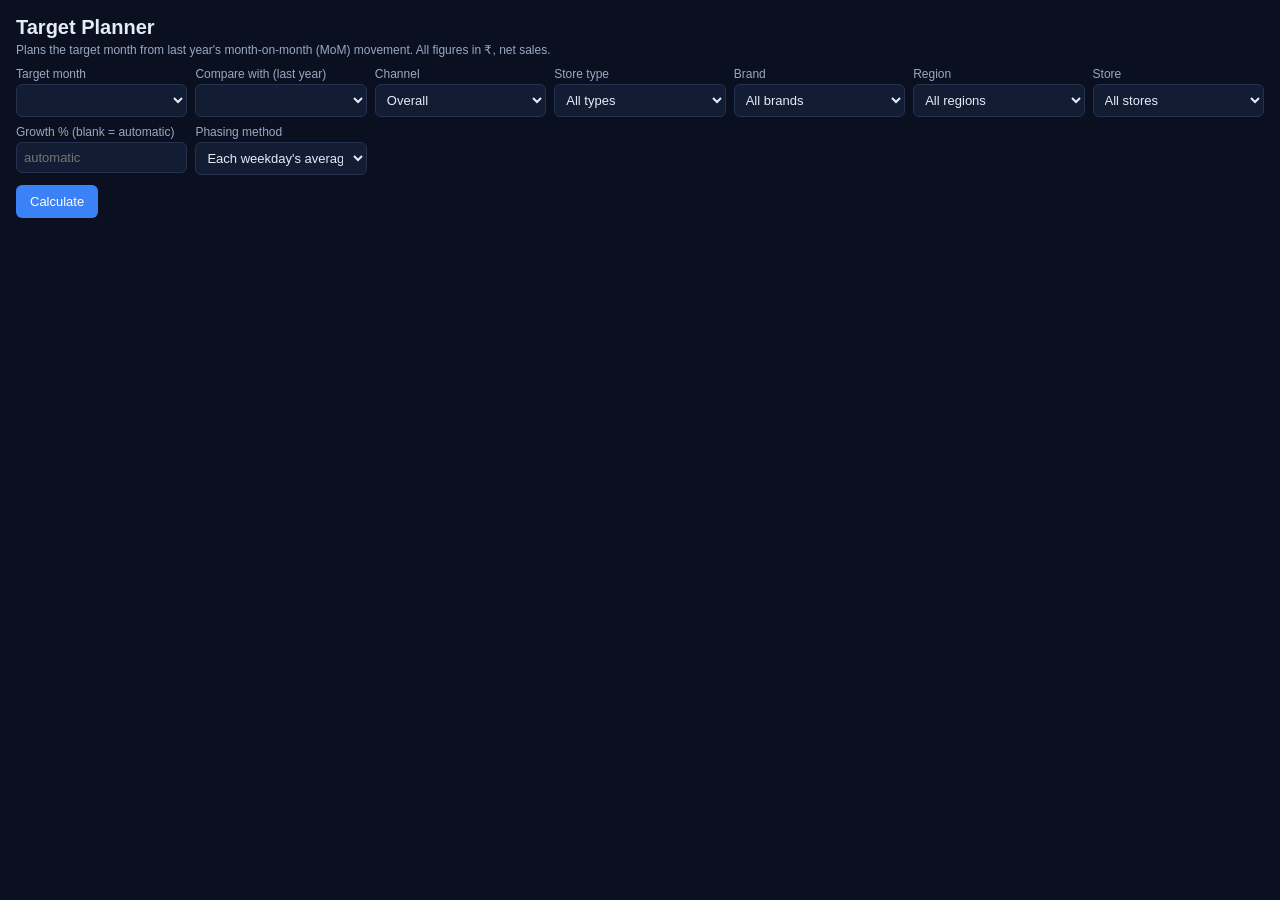
==== commit 4e1593ca: "Add files via upload" ====
--- a/Index.html
+++ b/Index.html
@@ -13,7 +13,6 @@
 .controls{display:grid;grid-template-columns:repeat(auto-fit,minmax(150px,1fr));gap:8px;margin:10px 0}
 label{font-size:12px;color:#9AA8C2;display:flex;flex-direction:column;gap:3px}
 select,input{background:#121C33;color:#E5ECF8;border:1px solid #24314f;border-radius:6px;padding:7px;font-size:13px}
-input.sg{width:80px;padding:4px}
 button{background:#3B82F6;color:#fff;border:0;border-radius:6px;padding:9px 14px;font-size:13px;cursor:pointer;margin-right:6px}
 button.ghost{background:#121C33;border:1px solid #24314f}
 .cards{display:grid;grid-template-columns:repeat(auto-fit,minmax(170px,1fr));gap:8px;margin:10px 0}
@@ -28,7 +27,6 @@
 .scroll{overflow-x:auto}
 .up{color:#34D399}
 .down{color:#F87171}
-.warn{color:#FBBF24}
 </style>
 </head>
 <body>
@@ -50,13 +48,6 @@
   <label>Region <select id="region"><option value="all">All regions</option></select></label>
   <label>Store <select id="store"><option value="all">All stores</option></select></label>
   <label>Growth % (blank = automatic) <input id="growth" type="number" step="0.1" placeholder="automatic"></label>
-  <label>Automatic growth from
-    <select id="basis">
-      <option value="store">Each store's own MoM</option>
-      <option value="region">Region MoM, same for all stores in the region</option>
-      <option value="overall">Overall MoM, same for all stores</option>
-    </select>
-  </label>
   <label>Phasing method
     <select id="method">
       <option value="weekday">Each weekday's average last year</option>
@@ -73,12 +64,10 @@
 <script>
 var OPTS = null;
 var LAST = null;
-var STORE_G = {};   // growth typed for individual stores in the store table, in percent (text)
 var WEEK = ["Mon", "Tue", "Wed", "Thu", "Fri", "Sat", "Sun"];
 
 function $(id) { return document.getElementById(id); }
 function esc(t) { return String(t).replace(/&/g, "&amp;").replace(/</g, "&lt;").replace(/>/g, "&gt;"); }
-function attr(t) { return esc(t).replace(/"/g, "&quot;"); }
 function inr(n) { return (n === null || n === undefined || isNaN(n)) ? "—" : Math.round(n).toLocaleString("en-IN"); }
 function pct(x) {
   if (x === null || x === undefined || isNaN(x)) return "—";
@@ -92,7 +81,7 @@
   return new Date(key + "-01T00:00:00Z").toLocaleDateString("en-IN", { month: "short", year: "numeric", timeZone: "UTC" });
 }
 function opt(value, label, selected) {
-  return '<option value="' + attr(value) + '"' + (selected ? " selected" : "") + ">" + esc(label) + "</option>";
+  return '<option value="' + esc(value) + '"' + (selected ? " selected" : "") + ">" + esc(label) + "</option>";
 }
 
 function setOptions(o) {
@@ -119,22 +108,11 @@
   }).join("");
 }
 
-// Growth typed in the store table: kept here, and sent with every Calculate.
-document.addEventListener("change", function (e) {
-  var t = e.target;
-  if (!t.getAttribute || t.getAttribute("data-sg") === null) return;
-  var name = t.getAttribute("data-sg");
-  if (String(t.value).trim() === "") delete STORE_G[name]; else STORE_G[name] = String(t.value).trim();
-  $("status").textContent = "Growth typed for " + name + ". Press Calculate to update the targets.";
-});
-
 function params() {
-  var sg = {};
-  Object.keys(STORE_G).forEach(function (k) { sg[k] = STORE_G[k]; });
   return {
     targetMonth: $("target").value, compareMonth: $("compare").value, channel: $("channel").value,
     type: $("type").value, brand: $("brand").value, region: $("region").value, store: $("store").value,
-    growth: $("growth").value, basis: $("basis").value, method: $("method").value, storeGrowth: sg
+    growth: $("growth").value, method: $("method").value
   };
 }
 
@@ -169,92 +147,66 @@
     '<div class="scroll"><table><thead>' + avgHead + "</thead><tbody>" + avgRows + "</tbody></table></div>";
 }
 
-// The figures every row has: last year, the month before, the base, growth, target, and weekday averages.
-function numCells(r) {
-  return "<td>" + inr(r.ly) + "</td><td>" + inr(r.prev) + "</td><td>" + pct(r.mom) + "</td>" +
+var LEVEL_HEAD = "<th>LY net</th><th>Prev month net</th><th>LY MoM %</th><th>Base projected</th>" +
+  "<th>Growth used</th><th>Target</th><th>LY Mon-Thu / day</th><th>LY Fri-Sun / day</th>";
+
+function levelRow(name, r, cls, extraCells) {
+  return '<tr class="' + (cls || "") + '"><td class="l">' + esc(name) + "</td>" + (extraCells || "") +
+    "<td>" + inr(r.ly) + "</td><td>" + inr(r.prev) + "</td><td>" + pct(r.mom) + "</td>" +
     "<td>" + inr(r.base) + "</td><td>" + pct(r.growthUsed) + "</td><td><b>" + inr(r.target) + "</b></td>" +
-    "<td>" + inr(r.lyWeekdayPerDay) + "</td><td>" + inr(r.lyWeekendPerDay) + "</td>";
-}
-function totalOf(list) {
-  var t = { ly: 0, prev: 0, base: 0, target: 0, lyWeekdayPerDay: null, lyWeekendPerDay: null, outletsLy: 0, outletsBase: 0 };
-  list.forEach(function (r) {
-    t.ly += r.ly; t.prev += r.prev; t.base += r.base; t.target += r.target;
-    t.outletsLy += r.outletsLy; t.outletsBase += r.outletsBase;
-  });
+    "<td>" + inr(r.lyWeekdayPerDay) + "</td><td>" + inr(r.lyWeekendPerDay) + "</td></tr>";
+}
+function totalOf(list, manual, growth) {
+  var t = { ly: 0, prev: 0, base: 0, target: 0, lyWeekdayPerDay: null, lyWeekendPerDay: null };
+  list.forEach(function (r) { t.ly += r.ly; t.prev += r.prev; t.base += r.base; t.target += r.target; });
   t.mom = t.prev > 0 ? t.ly / t.prev - 1 : null;
-  t.growthUsed = t.base > 0 ? t.target / t.base - 1 : null;
+  t.growthUsed = manual ? growth : (t.base > 0 ? t.target / t.base - 1 : null);
   return t;
 }
 
-function levelTable(title, note, rows, firstHead, summary) {
-  var tot = totalOf(rows);
-  tot.outletsLy = summary.outletsLy; tot.outletsBase = summary.outletsBase;
-  var body = rows.map(function (r) {
-    return "<tr><td class='l'>" + esc(r.name) + "</td><td>" + r.outletsLy + "</td><td>" + r.outletsBase + "</td>" + numCells(r) + "</tr>";
-  }).join("");
+function levelTable(title, note, rows, firstHead, manual, growth) {
+  var body = rows.map(function (r) { return levelRow(r.name, r, "", ""); }).join("");
   return "<h2>" + esc(title) + '</h2><p class="note">' + esc(note) + '</p><div class="scroll"><table><thead><tr><th class="l">' +
-    esc(firstHead) + "</th><th>Outlets last year</th><th>Outlets now</th>" +
-    "<th>LY net</th><th>Prev month net</th><th>LY MoM %</th><th>Base projected</th><th>Growth used</th><th>Target</th>" +
-    "<th>LY Mon-Thu / day</th><th>LY Fri-Sun / day</th></tr></thead><tbody>" +
-    "<tr class='tot'><td class='l'>Total</td><td>" + tot.outletsLy + "</td><td>" + tot.outletsBase + "</td>" + numCells(tot) + "</tr>" +
-    body + "</tbody></table></div>";
-}
-
-function storeTable(rows) {
-  var head = "<tr><th class='l'>Store</th><th class='l'>Region</th><th class='l'>Type</th><th class='l'>Status</th>" +
-    "<th>LY net</th><th>Prev month net</th><th>LY MoM %</th><th>Base projected</th><th>Growth used</th><th>Growth typed</th>" +
-    "<th>Target</th><th>LY Mon-Thu / day</th><th>LY Fri-Sun / day</th></tr>";
+    esc(firstHead) + "</th>" + LEVEL_HEAD + "</tr></thead><tbody>" +
+    levelRow("Total", totalOf(rows, manual, growth), "tot", "") + body + "</tbody></table></div>";
+}
+
+function storeTable(rows, manual, growth) {
   var html = "", region = null, group = [];
-  function rowHtml(r) {
-    var typed = (r.typed === null || r.typed === undefined) ? "" : r.typed.toFixed(1);
-    return "<tr><td class='l'>" + esc(r.name) + "</td><td class='l'>" + esc(r.region) + "</td><td class='l'>" + esc(r.type) +
-      "</td><td class='l'>" + esc(r.status) + "</td>" + numCells(r) +
-      "<td><input class='sg' type='number' step='0.1' data-sg='" + attr(r.name) + "' value='" + typed + "' placeholder='auto'></td>" +
-      "<td><b>" + inr(r.target) + "</b></td></tr>";
-  }
-  function subHtml(name, list) {
-    var t = totalOf(list);
-    return "<tr class='sub'><td class='l'>" + esc(name) + " total</td><td></td><td></td><td></td><td>" + inr(t.ly) + "</td><td>" + inr(t.prev) +
-      "</td><td>" + pct(t.mom) + "</td><td>" + inr(t.base) + "</td><td>" + pct(t.growthUsed) + "</td><td></td><td>" + inr(t.target) +
-      "</td><td></td><td></td></tr>";
+  function flush() {
+    if (group.length) html += levelRow(region + " total", totalOf(group, manual, growth), "sub", "<td>" + esc(region) + "</td><td></td>");
   }
   rows.forEach(function (r) {
-    if (r.region !== region) {
-      if (group.length) html += subHtml(region, group);
-      region = r.region; group = [];
-    }
+    if (r.region !== region) { flush(); region = r.region; group = []; }
     group.push(r);
-    html += rowHtml(r);
+    html += levelRow(r.name, r, "", "<td>" + esc(r.region) + "</td><td>" + esc(r.type) + "</td>");
   });
-  if (group.length) html += subHtml(region, group);
-  return '<h2>By store, grouped by region</h2>' +
-    '<p class="note">Every store that traded last year is listed. A store with no sales in the base month is "Not trading now" and has no target. ' +
-    'To set a growth for one store, type it in "Growth typed" (percent) and press Calculate. Blank = automatic.</p>' +
-    '<div class="scroll"><table><thead>' + head + "</thead><tbody>" + html + "</tbody></table></div>";
+  flush();
+  return html;
 }
 
 function render(d) {
   LAST = d;
   var s = d.summary, m = d.meta;
-  $("status").textContent = "Target " + monthLabel(m.targetMonth) + " against " + monthLabel(m.compareMonth) + ". " + m.growthMode + ".";
+  var manual = m.growthMode.indexOf("entered") === 0;
+  var growth = s.growthApplied;
+  $("status").textContent = "Target " + monthLabel(m.targetMonth) + " against " + monthLabel(m.compareMonth) +
+    ". " + m.growthMode + ".";
   var html = daysBlock(d, m) +
-    '<h2>Outlets</h2><div class="cards">' +
-    card("Outlets last year, " + monthLabel(m.compareMonth), inr(s.outletsLy), "stores with sales that month") +
-    card("Outlets operating now, " + monthLabel(m.baseMonth), inr(s.outletsBase), "target outlets: " + inr(s.outletsTarget)) +
-    card("Not trading now", inr(s.notTrading), "traded last year, no sales in " + monthLabel(m.baseMonth)) +
-    card("New since last year", inr(s.newStores), "sales in " + monthLabel(m.baseMonth) + " but not last year") +
-    "</div>" +
     '<h2>Summary</h2><div class="cards">' +
     card("Last year, " + monthLabel(m.compareMonth), "₹" + inr(s.lyNet), inr(s.lyOrders) + " orders, " + s.lyDays + " days") +
     card("Last year MoM, " + monthLabel(m.prevMonth) + " to " + monthLabel(m.compareMonth), pct(s.mom), "₹" + inr(s.prevNet) + " in " + monthLabel(m.prevMonth)) +
-    card(monthLabel(m.baseMonth) + " projected to month end", "₹" + inr(s.baseNet),
-      "actual to date ₹" + inr(s.baseActual) + " in " + s.baseElapsed + " of " + s.baseDays + " days") +
-    card("Growth used", pct(s.growthApplied), m.growthMode.indexOf("entered") === 0 ? "entered by you" : "automatic, " + m.basis + " basis") +
-    card("Target, " + monthLabel(m.targetMonth), "₹" + inr(s.target), m.storeOverrides ? m.storeOverrides + " store growth(s) typed" : "phased by day below") +
+    card(monthLabel(m.baseMonth) + " projected (base)", "₹" + inr(s.baseNet), "actual to date ₹" + inr(s.baseActual)) +
+    card("Growth used", pct(growth), manual ? "entered by you" : "last year's MoM, store by store") +
+    card("Target, " + monthLabel(m.targetMonth), "₹" + inr(s.target), "phased by day below") +
     "</div>";
-  html += levelTable("By brand", "Each brand: outlets, last year, the base projection and the target.", d.brand, "Brand", s);
-  html += levelTable("By region", "Each region: outlets, last year, the base projection and the target.", d.region, "Region", s);
-  html += storeTable(d.store);
+  html += levelTable("By brand", "Each brand: last year's month, the base projection, and the target.", d.brand, "Brand", manual, growth);
+  html += levelTable("By region", "Region totals. The target is the sum of its stores.", d.region, "Region", manual, growth);
+  html += '<h2>By store, grouped by region</h2><p class="note">LY MoM % is last year\'s move from ' + monthLabel(m.prevMonth) +
+    " to " + monthLabel(m.compareMonth) + ". Growth used is that store's MoM, applied to its " + monthLabel(m.baseMonth) +
+    " projection. A new store uses its region's MoM, or the overall MoM if the region has none.</p>" +
+    '<div class="scroll"><table><thead><tr><th class="l">Store</th><th>Region</th><th>Type</th>' + LEVEL_HEAD + "</tr></thead><tbody>" +
+    storeTable(d.store, manual, growth) + "</tbody></table></div>";
   html += '<h2>Phasing by date, ' + monthLabel(m.targetMonth) + '</h2>' +
     '<p class="note">Method: ' + ({ weekday: "each weekday's average last year", daytype: "Mon-Thu / Fri-Sun averages", samedate: "same date last year" })[m.method] + ".</p>" +
     '<div class="scroll"><table><thead><tr><th class="l">Date</th><th class="l">Day</th><th class="l">Type</th><th>Same date last year</th><th>Planned</th><th>Cumulative</th><th>% of month</th></tr></thead><tbody>' +
@@ -279,8 +231,8 @@
 function pc(v) { return v === null || v === undefined ? "" : (v * 100).toFixed(2); }
 function downloadStores() {
   if (!LAST) return;
-  csvDownload("store_targets.csv", ["Store", "Region", "Type", "Status", "LY net", "Prev month net", "LY MoM %", "Base projected", "Growth used %", "Target"],
-    LAST.store.map(function (r) { return [r.name, r.region, r.type, r.status, Math.round(r.ly), Math.round(r.prev), pc(r.mom), Math.round(r.base), pc(r.growthUsed), Math.round(r.target)]; }));
+  csvDownload("store_targets.csv", ["Store", "Region", "Type", "LY net", "Prev month net", "LY MoM %", "Base projected", "Growth used %", "Target"],
+    LAST.store.map(function (r) { return [r.name, r.region, r.type, Math.round(r.ly), Math.round(r.prev), pc(r.mom), Math.round(r.base), pc(r.growthUsed), Math.round(r.target)]; }));
 }
 function downloadPhasing() {
   if (!LAST) return;
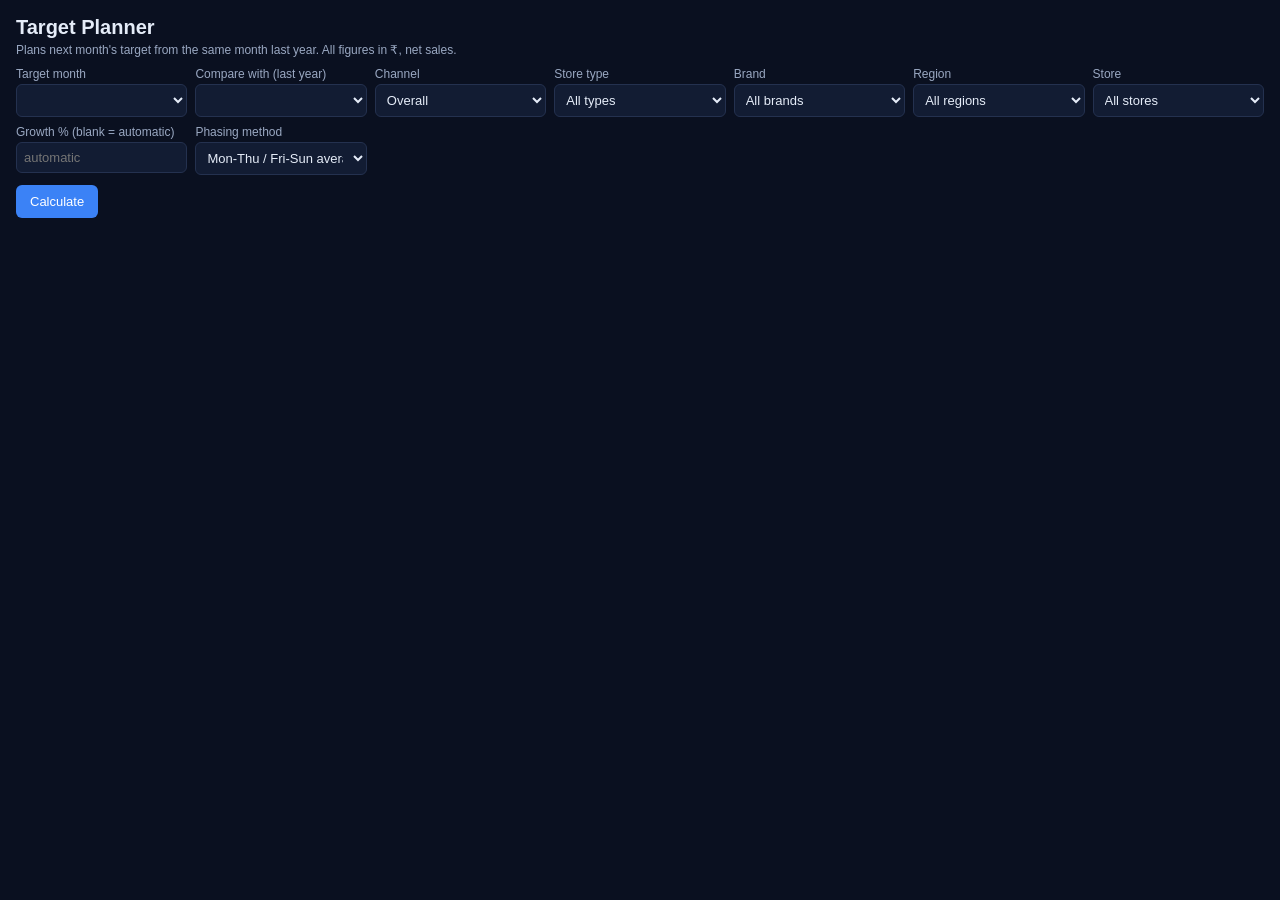
==== commit 86538b0b: "Add files via upload" ====
--- a/Index.html
+++ b/Index.html
@@ -9,7 +9,6 @@
 h1{font-size:20px;margin:0 0 4px}
 h2{font-size:16px;margin:22px 0 6px}
 .sub{color:#9AA8C2;font-size:12px;margin:0 0 8px}
-.note{color:#9AA8C2;font-size:12px;margin:6px 0}
 .controls{display:grid;grid-template-columns:repeat(auto-fit,minmax(150px,1fr));gap:8px;margin:10px 0}
 label{font-size:12px;color:#9AA8C2;display:flex;flex-direction:column;gap:3px}
 select,input{background:#121C33;color:#E5ECF8;border:1px solid #24314f;border-radius:6px;padding:7px;font-size:13px}
@@ -17,7 +16,7 @@
 button.ghost{background:#121C33;border:1px solid #24314f}
 .cards{display:grid;grid-template-columns:repeat(auto-fit,minmax(170px,1fr));gap:8px;margin:10px 0}
 .card{background:#121C33;border:1px solid #24314f;border-radius:8px;padding:10px}
-.card small{color:#9AA8C2;font-size:11px;display:block}
+.card small{color:#9AA8C2;font-size:11px}
 .card b{display:block;font-size:17px;margin-top:4px}
 table{width:100%;border-collapse:collapse;font-size:12px}
 th,td{padding:6px 8px;border-bottom:1px solid #24314f;text-align:right;white-space:nowrap}
@@ -27,11 +26,13 @@
 .scroll{overflow-x:auto}
 .up{color:#34D399}
 .down{color:#F87171}
+.msg{padding:10px;border:1px dashed #24314f;border-radius:8px;color:#9AA8C2;margin-top:10px}
+.note{color:#9AA8C2;font-size:12px;margin:6px 0}
 </style>
 </head>
 <body>
 <h1>Target Planner</h1>
-<p class="sub">Plans the target month from last year's month-on-month (MoM) movement. All figures in ₹, net sales.</p>
+<p class="sub">Plans next month's target from the same month last year. All figures in ₹, net sales.</p>
 
 <div class="controls">
   <label>Target month <select id="target"></select></label>
@@ -43,14 +44,15 @@
       <option value="Online">Online</option>
     </select>
   </label>
-  <label>Store type <select id="type"><option value="all">All types</option></select></label>
+  <label>Store type
+    <select id="type"><option value="all">All types</option></select>
+  </label>
   <label>Brand <select id="brand"><option value="all">All brands</option></select></label>
   <label>Region <select id="region"><option value="all">All regions</option></select></label>
   <label>Store <select id="store"><option value="all">All stores</option></select></label>
   <label>Growth % (blank = automatic) <input id="growth" type="number" step="0.1" placeholder="automatic"></label>
   <label>Phasing method
     <select id="method">
-      <option value="weekday">Each weekday's average last year</option>
       <option value="daytype">Mon-Thu / Fri-Sun average</option>
       <option value="samedate">Same date last year</option>
     </select>
@@ -64,7 +66,6 @@
 <script>
 var OPTS = null;
 var LAST = null;
-var WEEK = ["Mon", "Tue", "Wed", "Thu", "Fri", "Sat", "Sun"];
 
 function $(id) { return document.getElementById(id); }
 function esc(t) { return String(t).replace(/&/g, "&amp;").replace(/</g, "&lt;").replace(/>/g, "&gt;"); }
@@ -123,62 +124,43 @@
 function fail(e) { $("status").textContent = "Error: " + (e && e.message ? e.message : e); }
 
 function card(label, value, extra) {
-  return '<div class="card"><small>' + esc(label) + '</small><b>' + value + "</b>" + (extra ? "<small>" + extra + "</small>" : "") + "</div>";
-}
-
-// Days and average day sales, Mon to Sun.
-function daysBlock(d, m) {
-  var head = "<tr><th class='l'>Month</th>" + WEEK.map(function (w) { return "<th>" + w + "</th>"; }).join("") + "<th>Days</th></tr>";
-  var rows = d.days.rows.map(function (r) {
-    var label = monthLabel(r.key) + (r.key === m.compareMonth ? " (last year)" : " (target)");
-    return "<tr><td class='l'>" + esc(label) + "</td>" + r.counts.map(function (c) { return "<td>" + c + "</td>"; }).join("") +
-      "<td><b>" + r.total + "</b></td></tr>";
-  }).join("");
-  var avgHead = "<tr><th class='l'>Month</th>" + WEEK.map(function (w) { return "<th>" + w + "</th>"; }).join("") + "<th>Month average per day</th></tr>";
-  var avgRows = d.avgDay.rows.map(function (r) {
-    var label = monthLabel(r.key) + (r.label === "projected" ? " projected" : " actual");
-    return "<tr><td class='l'>" + esc(label) + "</td>" + r.avg.map(function (a) { return "<td>" + inr(a) + "</td>"; }).join("") +
-      "<td><b>" + inr(r.overall) + "</b></td></tr>";
-  }).join("");
-  return "<h2>Days in the month</h2>" +
-    '<div class="scroll"><table><thead>' + head + "</thead><tbody>" + rows + "</tbody></table></div>" +
-    "<h2>Average day sales</h2>" +
-    '<p class="note">Last year is the actual average for each weekday. The target month is the projected average, from the phasing below.</p>' +
-    '<div class="scroll"><table><thead>' + avgHead + "</thead><tbody>" + avgRows + "</tbody></table></div>";
-}
-
-var LEVEL_HEAD = "<th>LY net</th><th>Prev month net</th><th>LY MoM %</th><th>Base projected</th>" +
-  "<th>Growth used</th><th>Target</th><th>LY Mon-Thu / day</th><th>LY Fri-Sun / day</th>";
+  return '<div class="card"><small>' + esc(label) + '</small><b>' + value + "</b>" + (extra ? '<small>' + extra + "</small>" : "") + "</div>";
+}
 
 function levelRow(name, r, cls, extraCells) {
   return '<tr class="' + (cls || "") + '"><td class="l">' + esc(name) + "</td>" + (extraCells || "") +
     "<td>" + inr(r.ly) + "</td><td>" + inr(r.prev) + "</td><td>" + pct(r.mom) + "</td>" +
-    "<td>" + inr(r.base) + "</td><td>" + pct(r.growthUsed) + "</td><td><b>" + inr(r.target) + "</b></td>" +
-    "<td>" + inr(r.lyWeekdayPerDay) + "</td><td>" + inr(r.lyWeekendPerDay) + "</td></tr>";
-}
-function totalOf(list, manual, growth) {
-  var t = { ly: 0, prev: 0, base: 0, target: 0, lyWeekdayPerDay: null, lyWeekendPerDay: null };
-  list.forEach(function (r) { t.ly += r.ly; t.prev += r.prev; t.base += r.base; t.target += r.target; });
-  t.mom = t.prev > 0 ? t.ly / t.prev - 1 : null;
-  t.growthUsed = manual ? growth : (t.base > 0 ? t.target / t.base - 1 : null);
-  return t;
-}
-
-function levelTable(title, note, rows, firstHead, manual, growth) {
-  var body = rows.map(function (r) { return levelRow(r.name, r, "", ""); }).join("");
-  return "<h2>" + esc(title) + '</h2><p class="note">' + esc(note) + '</p><div class="scroll"><table><thead><tr><th class="l">' +
-    esc(firstHead) + "</th>" + LEVEL_HEAD + "</tr></thead><tbody>" +
-    levelRow("Total", totalOf(rows, manual, growth), "tot", "") + body + "</tbody></table></div>";
-}
-
-function storeTable(rows, manual, growth) {
-  var html = "", region = null, group = [];
+    "<td>" + inr(r.orders) + "</td><td>" + inr(r.lyWeekdayPerDay) + "</td><td>" + inr(r.lyWeekendPerDay) + "</td>" +
+    "<td>" + pct(r.recent) + "</td><td>" + pct(r.growthUsed) + "</td><td><b>" + inr(r.target) + "</b></td></tr>";
+}
+var LEVEL_HEAD = "<th>LY net</th><th>Prev month net</th><th>Prev month growth</th><th>LY orders</th>" +
+  "<th>LY Mon-Thu / day</th><th>LY Fri-Sun / day</th><th>Like-for-like growth</th><th>Growth used</th><th>Target</th>";
+
+function levelTable(title, note, rows, firstHead, extraHead, extraFn) {
+  var tot = { ly: 0, prev: 0, orders: 0, target: 0 };
+  rows.forEach(function (r) { tot.ly += r.ly; tot.prev += r.prev; tot.orders += r.orders; tot.target += r.target; });
+  tot.mom = tot.prev > 0 ? tot.ly / tot.prev - 1 : null;
+  tot.recent = null;
+  tot.growthUsed = tot.ly > 0 ? tot.target / tot.ly - 1 : null;
+  tot.lyWeekdayPerDay = null; tot.lyWeekendPerDay = null;
+  var body = rows.map(function (r) { return levelRow(r.name, r, "", extraFn ? extraFn(r) : ""); }).join("");
+  return '<h2>' + esc(title) + '</h2><p class="note">' + esc(note) + '</p><div class="scroll"><table><thead><tr><th class="l">' +
+    esc(firstHead) + "</th>" + (extraHead || "") + LEVEL_HEAD + "</tr></thead><tbody>" +
+    levelRow("Total", tot, "tot", extraFn ? extraFn(null) : "") + body + "</tbody></table></div>";
+}
+
+function storeTable(rows) {
+  var html = "", region = null, sub = null;
   function flush() {
-    if (group.length) html += levelRow(region + " total", totalOf(group, manual, growth), "sub", "<td>" + esc(region) + "</td><td></td>");
+    if (sub) html += levelRow(region + " total", sub, "sub", "<td>" + esc(region) + "</td>");
   }
+  function newSub() { return { ly: 0, prev: 0, orders: 0, target: 0 }; }
   rows.forEach(function (r) {
-    if (r.region !== region) { flush(); region = r.region; group = []; }
-    group.push(r);
+    if (r.region !== region) { flush(); region = r.region; sub = newSub(); }
+    sub.ly += r.ly; sub.prev += r.prev; sub.orders += r.orders; sub.target += r.target;
+    sub.mom = sub.prev > 0 ? sub.ly / sub.prev - 1 : null;
+    sub.growthUsed = sub.ly > 0 ? sub.target / sub.ly - 1 : null;
+    sub.recent = null; sub.lyWeekdayPerDay = null; sub.lyWeekendPerDay = null;
     html += levelRow(r.name, r, "", "<td>" + esc(r.region) + "</td><td>" + esc(r.type) + "</td>");
   });
   flush();
@@ -188,27 +170,26 @@
 function render(d) {
   LAST = d;
   var s = d.summary, m = d.meta;
-  var manual = m.growthMode.indexOf("entered") === 0;
-  var growth = s.growthApplied;
-  $("status").textContent = "Target " + monthLabel(m.targetMonth) + " against " + monthLabel(m.compareMonth) +
-    ". " + m.growthMode + ".";
-  var html = daysBlock(d, m) +
-    '<h2>Summary</h2><div class="cards">' +
+  $("status").textContent = "Compare " + monthLabel(m.compareMonth) + " with target " + monthLabel(m.targetMonth) +
+    ". Growth: " + m.growthMode + " (" + m.likeForLikeStores + " stores).";
+  var html = '<div class="cards">' +
     card("Last year, " + monthLabel(m.compareMonth), "₹" + inr(s.lyNet), inr(s.lyOrders) + " orders, " + s.lyDays + " days") +
-    card("Last year MoM, " + monthLabel(m.prevMonth) + " to " + monthLabel(m.compareMonth), pct(s.mom), "₹" + inr(s.prevNet) + " in " + monthLabel(m.prevMonth)) +
-    card(monthLabel(m.baseMonth) + " projected (base)", "₹" + inr(s.baseNet), "actual to date ₹" + inr(s.baseActual)) +
-    card("Growth used", pct(growth), manual ? "entered by you" : "last year's MoM, store by store") +
-    card("Target, " + monthLabel(m.targetMonth), "₹" + inr(s.target), "phased by day below") +
+    card(monthLabel(m.prevMonth) + " net", "₹" + inr(s.prevNet), "growth to " + monthLabel(m.compareMonth) + ": " + pct(s.mom)) +
+    card("Like-for-like growth (suggested)", pct(s.recentYoY), "latest 3 months vs same months last year") +
+    card("Growth used for target", pct(s.growthApplied), m.growthMode.indexOf("automatic") === 0 ? "automatic" : "entered by you") +
+    card("Target, " + monthLabel(m.targetMonth), "₹" + inr(s.target), "phased by day") +
+    card("Mon-Thu days in " + monthLabel(m.compareMonth), inr(s.lyWeekdayDays) + " days", "₹" + inr(s.lyWeekdayAvg) + " per day") +
+    card("Fri-Sun days in " + monthLabel(m.compareMonth), inr(s.lyWeekendDays) + " days", "₹" + inr(s.lyWeekendAvg) + " per day") +
+    card("Target Mon-Thu days", inr(s.targetWeekdayDays) + " days", "₹" + inr(s.targetWeekdayAvg) + " per day") +
+    card("Target Fri-Sun days", inr(s.targetWeekendDays) + " days", "₹" + inr(s.targetWeekendAvg) + " per day") +
     "</div>";
-  html += levelTable("By brand", "Each brand: last year's month, the base projection, and the target.", d.brand, "Brand", manual, growth);
-  html += levelTable("By region", "Region totals. The target is the sum of its stores.", d.region, "Region", manual, growth);
-  html += '<h2>By store, grouped by region</h2><p class="note">LY MoM % is last year\'s move from ' + monthLabel(m.prevMonth) +
-    " to " + monthLabel(m.compareMonth) + ". Growth used is that store's MoM, applied to its " + monthLabel(m.baseMonth) +
-    " projection. A new store uses its region's MoM, or the overall MoM if the region has none.</p>" +
+  html += levelTable("By brand", "Each brand's last-year month, with the target for the target month.", d.brand, "Brand", "", null);
+  html += levelTable("By region", "Region totals. Growth is the sum of the store targets in the region.", d.region, "Region", "", null);
+  html += '<h2>By store, grouped by region</h2><p class="note">Stores with sales in the compare month. A new store uses its region\'s like-for-like growth, or the overall figure if the region has none. Blank like-for-like growth means the store did not trade in all six comparison months.</p>' +
     '<div class="scroll"><table><thead><tr><th class="l">Store</th><th>Region</th><th>Type</th>' + LEVEL_HEAD + "</tr></thead><tbody>" +
-    storeTable(d.store, manual, growth) + "</tbody></table></div>";
+    storeTable(d.store) + "</tbody></table></div>";
   html += '<h2>Phasing by date, ' + monthLabel(m.targetMonth) + '</h2>' +
-    '<p class="note">Method: ' + ({ weekday: "each weekday's average last year", daytype: "Mon-Thu / Fri-Sun averages", samedate: "same date last year" })[m.method] + ".</p>" +
+    '<p class="note">The target spread over the days of the month. Method: ' + (m.method === "samedate" ? "same date last year" : "Mon-Thu and Fri-Sun averages from last year") + ".</p>" +
     '<div class="scroll"><table><thead><tr><th class="l">Date</th><th class="l">Day</th><th class="l">Type</th><th>Same date last year</th><th>Planned</th><th>Cumulative</th><th>% of month</th></tr></thead><tbody>' +
     d.phasing.map(function (p) {
       return '<tr><td class="l">' + esc(p.date) + '</td><td class="l">' + esc(p.weekday) + '</td><td class="l">' + esc(p.dayType) + "</td><td>" +
@@ -228,11 +209,10 @@
   a.download = name;
   a.click();
 }
-function pc(v) { return v === null || v === undefined ? "" : (v * 100).toFixed(2); }
 function downloadStores() {
   if (!LAST) return;
-  csvDownload("store_targets.csv", ["Store", "Region", "Type", "LY net", "Prev month net", "LY MoM %", "Base projected", "Growth used %", "Target"],
-    LAST.store.map(function (r) { return [r.name, r.region, r.type, Math.round(r.ly), Math.round(r.prev), pc(r.mom), Math.round(r.base), pc(r.growthUsed), Math.round(r.target)]; }));
+  csvDownload("store_targets.csv", ["Store", "Region", "Type", "LY net", "Prev month net", "Prev month growth", "LY orders", "Like-for-like growth", "Growth used", "Target"],
+    LAST.store.map(function (r) { return [r.name, r.region, r.type, Math.round(r.ly), Math.round(r.prev), r.mom === null ? "" : (r.mom * 100).toFixed(2), r.orders, r.recent === null ? "" : (r.recent * 100).toFixed(2), r.growthUsed === null ? "" : (r.growthUsed * 100).toFixed(2), Math.round(r.target)]; }));
 }
 function downloadPhasing() {
   if (!LAST) return;
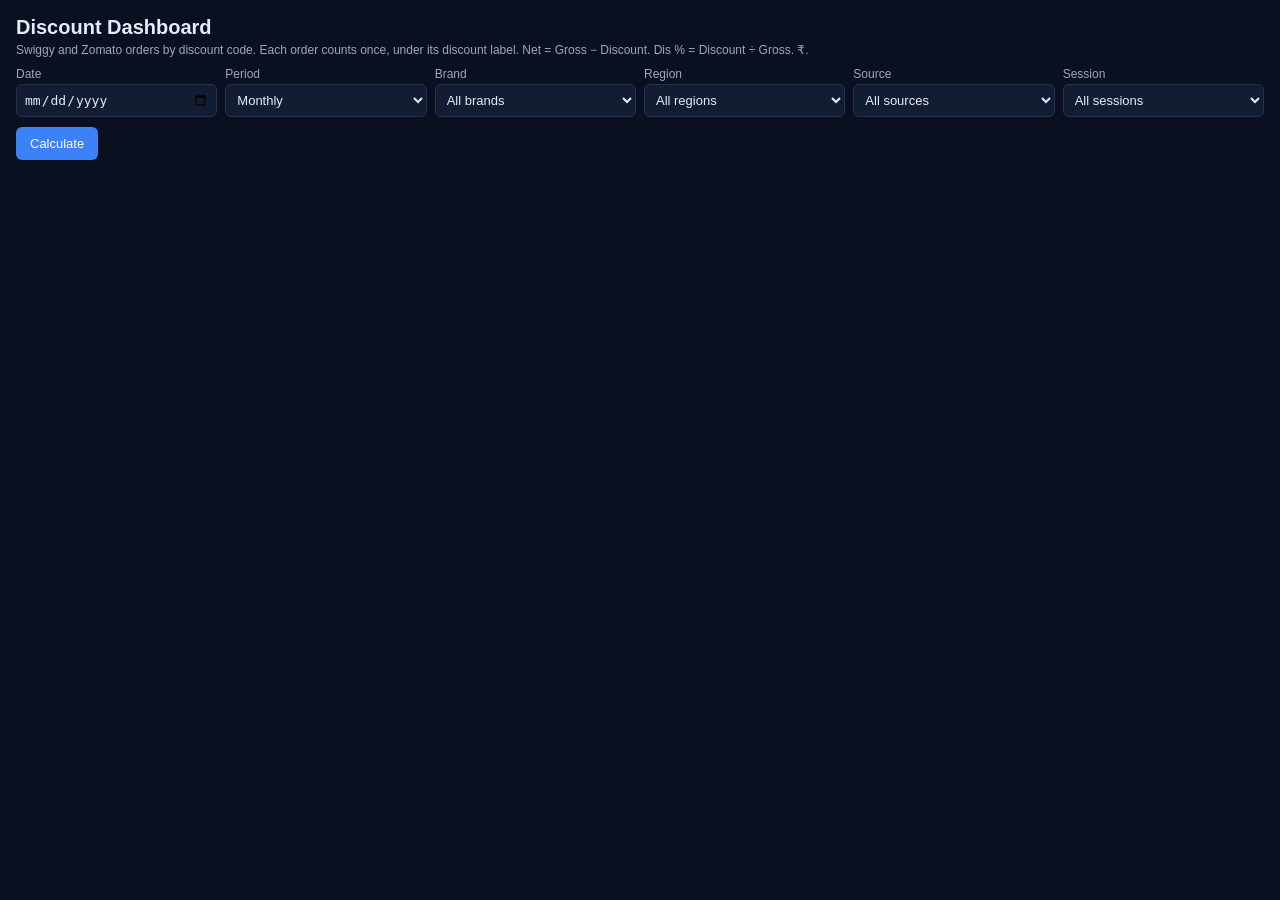
==== commit f16e1fc8: "Add files via upload" ====
--- a/Index.html
+++ b/Index.html
@@ -3,60 +3,48 @@
 <head>
 <meta charset="utf-8">
 <meta name="viewport" content="width=device-width, initial-scale=1">
-<title>Target Planner</title>
+<title>Discount Dashboard</title>
 <style>
 body{font-family:Arial,Helvetica,sans-serif;margin:0;padding:16px;background:#0A1020;color:#E5ECF8;font-size:14px}
 h1{font-size:20px;margin:0 0 4px}
 h2{font-size:16px;margin:22px 0 6px}
 .sub{color:#9AA8C2;font-size:12px;margin:0 0 8px}
+.note{color:#9AA8C2;font-size:12px;margin:6px 0}
 .controls{display:grid;grid-template-columns:repeat(auto-fit,minmax(150px,1fr));gap:8px;margin:10px 0}
 label{font-size:12px;color:#9AA8C2;display:flex;flex-direction:column;gap:3px}
 select,input{background:#121C33;color:#E5ECF8;border:1px solid #24314f;border-radius:6px;padding:7px;font-size:13px}
 button{background:#3B82F6;color:#fff;border:0;border-radius:6px;padding:9px 14px;font-size:13px;cursor:pointer;margin-right:6px}
 button.ghost{background:#121C33;border:1px solid #24314f}
-.cards{display:grid;grid-template-columns:repeat(auto-fit,minmax(170px,1fr));gap:8px;margin:10px 0}
-.card{background:#121C33;border:1px solid #24314f;border-radius:8px;padding:10px}
-.card small{color:#9AA8C2;font-size:11px}
-.card b{display:block;font-size:17px;margin-top:4px}
 table{width:100%;border-collapse:collapse;font-size:12px}
 th,td{padding:6px 8px;border-bottom:1px solid #24314f;text-align:right;white-space:nowrap}
 th:first-child,td:first-child,th.l,td.l{text-align:left}
 tr.tot td{font-weight:bold;border-top:2px solid #3B82F6}
-tr.sub td{font-weight:bold;background:#0F1830}
 .scroll{overflow-x:auto}
+.grid2{display:grid;grid-template-columns:minmax(0,1fr) minmax(0,2fr);gap:10px}
+.clist{max-height:200px;overflow:auto;border:1px solid #24314f;border-radius:8px;padding:6px;margin-top:6px}
+.clist label{flex-direction:row;align-items:center;gap:6px;padding:2px 0;color:#E5ECF8;font-size:12px}
 .up{color:#34D399}
 .down{color:#F87171}
-.msg{padding:10px;border:1px dashed #24314f;border-radius:8px;color:#9AA8C2;margin-top:10px}
-.note{color:#9AA8C2;font-size:12px;margin:6px 0}
 </style>
 </head>
 <body>
-<h1>Target Planner</h1>
-<p class="sub">Plans next month's target from the same month last year. All figures in ₹, net sales.</p>
+<h1>Discount Dashboard</h1>
+<p class="sub">Swiggy and Zomato orders by discount code. Each order counts once, under its discount label. Net = Gross − Discount. Dis % = Discount ÷ Gross. ₹.</p>
 
 <div class="controls">
-  <label>Target month <select id="target"></select></label>
-  <label>Compare with (last year) <select id="compare"></select></label>
-  <label>Channel
-    <select id="channel">
-      <option value="all">Overall</option>
-      <option value="Offline">Offline (In Store)</option>
-      <option value="Online">Online</option>
+  <label>Date <input id="anchor" type="date"></label>
+  <label>Period
+    <select id="kind">
+      <option value="daily">Daily</option>
+      <option value="weekly">Weekly (7 days)</option>
+      <option value="monthly" selected>Monthly</option>
+      <option value="mtd">Month to date</option>
     </select>
-  </label>
-  <label>Store type
-    <select id="type"><option value="all">All types</option></select>
   </label>
   <label>Brand <select id="brand"><option value="all">All brands</option></select></label>
   <label>Region <select id="region"><option value="all">All regions</option></select></label>
-  <label>Store <select id="store"><option value="all">All stores</option></select></label>
-  <label>Growth % (blank = automatic) <input id="growth" type="number" step="0.1" placeholder="automatic"></label>
-  <label>Phasing method
-    <select id="method">
-      <option value="daytype">Mon-Thu / Fri-Sun average</option>
-      <option value="samedate">Same date last year</option>
-    </select>
-  </label>
+  <label>Source <select id="source"><option value="all">All sources</option></select></label>
+  <label>Session <select id="session"><option value="all">All sessions</option></select></label>
 </div>
 <button id="calc">Calculate</button>
 <span id="status" class="sub"></span>
@@ -66,138 +54,115 @@
 <script>
 var OPTS = null;
 var LAST = null;
+var STATE = { code: "all", cats: null, search: "", searching: false };
 
 function $(id) { return document.getElementById(id); }
 function esc(t) { return String(t).replace(/&/g, "&amp;").replace(/</g, "&lt;").replace(/>/g, "&gt;"); }
+function attr(t) { return esc(t).replace(/"/g, "&quot;"); }
 function inr(n) { return (n === null || n === undefined || isNaN(n)) ? "—" : Math.round(n).toLocaleString("en-IN"); }
 function pct(x) {
   if (x === null || x === undefined || isNaN(x)) return "—";
   return '<span class="' + (x >= 0 ? "up" : "down") + '">' + (x >= 0 ? "▲ " : "▼ ") + Math.abs(x * 100).toFixed(1) + "%</span>";
 }
-function addMonths(key, k) {
-  var p = key.split("-").map(Number);
-  return new Date(Date.UTC(p[0], p[1] - 1 + k, 1)).toISOString().slice(0, 7);
-}
-function monthLabel(key) {
-  return new Date(key + "-01T00:00:00Z").toLocaleDateString("en-IN", { month: "short", year: "numeric", timeZone: "UTC" });
-}
-function opt(value, label, selected) {
-  return '<option value="' + esc(value) + '"' + (selected ? " selected" : "") + ">" + esc(label) + "</option>";
-}
+function growth(cur, prev) { return prev > 0 ? pct(cur / prev - 1) : "—"; }
+function dpct(d, g) { return g > 0 ? (d / g * 100).toFixed(1) + "%" : "—"; }
+function catOn(c) { return STATE.cats === null || STATE.cats.indexOf(c) >= 0; }
 
 function setOptions(o) {
   OPTS = o;
-  var future = [];
-  for (var k = 1; k <= 12; k++) future.push(addMonths(o.latest, k));
-  $("target").innerHTML = future.map(function (m) { return opt(m, monthLabel(m), m === o.nextMonth); }).join("");
-  var defCompare = addMonths(o.nextMonth, -12);
-  $("compare").innerHTML = o.months.map(function (m) { return opt(m, monthLabel(m), m === defCompare); }).join("");
-  $("type").innerHTML = '<option value="all">All types</option>' + o.types.map(function (t) { return opt(t, t, false); }).join("");
-  $("brand").innerHTML = '<option value="all">All brands</option>' + o.brands.map(function (b) { return opt(b, b, false); }).join("");
-  $("region").innerHTML = '<option value="all">All regions</option>' + o.regions.map(function (r) { return opt(r, r, false); }).join("");
-  fillStores();
-  $("type").addEventListener("change", fillStores);
-  $("status").textContent = "Choose the filters and press Calculate.";
-}
-
-// The store list follows the store type: COCO shows only COCO stores, FOFO only FOFO stores.
-function fillStores() {
-  var type = $("type").value;
-  var list = OPTS.stores.filter(function (s) { return type === "all" || s.type === type; });
-  $("store").innerHTML = '<option value="all">All stores</option>' + list.map(function (s) {
-    return opt(s.name, s.name + " (" + s.region + ")", false);
-  }).join("");
-}
-
-function params() {
-  return {
-    targetMonth: $("target").value, compareMonth: $("compare").value, channel: $("channel").value,
-    type: $("type").value, brand: $("brand").value, region: $("region").value, store: $("store").value,
-    growth: $("growth").value, method: $("method").value
+  var a = $("anchor");
+  a.min = o.first; a.max = o.latest; a.value = o.latest;
+  fill("brand", o.brands); fill("region", o.regions); fill("source", o.sources); fill("session", o.sessions);
+  calc();
+}
+function fill(id, list) {
+  var sel = $(id);
+  var first = sel.options[0].outerHTML;
+  sel.innerHTML = first + list.map(function (v) { return '<option value="' + attr(v) + '">' + esc(v) + "</option>"; }).join("");
+}
+
+function calc() {
+  var p = {
+    anchor: $("anchor").value, kind: $("kind").value, brand: $("brand").value, region: $("region").value,
+    source: $("source").value, session: $("session").value, code: STATE.code
   };
-}
-
-function calc() {
-  $("status").textContent = "Calculating… this can take a little while for the full store list.";
-  google.script.run.withSuccessHandler(render).withFailureHandler(fail).getDashboard(params());
+  if (!p.anchor) { $("status").textContent = "Choose a date."; return; }
+  $("status").textContent = "Calculating…";
+  google.script.run.withSuccessHandler(render).withFailureHandler(fail).getDiscountData(p);
 }
 function fail(e) { $("status").textContent = "Error: " + (e && e.message ? e.message : e); }
-
-function card(label, value, extra) {
-  return '<div class="card"><small>' + esc(label) + '</small><b>' + value + "</b>" + (extra ? '<small>' + extra + "</small>" : "") + "</div>";
-}
-
-function levelRow(name, r, cls, extraCells) {
-  return '<tr class="' + (cls || "") + '"><td class="l">' + esc(name) + "</td>" + (extraCells || "") +
-    "<td>" + inr(r.ly) + "</td><td>" + inr(r.prev) + "</td><td>" + pct(r.mom) + "</td>" +
-    "<td>" + inr(r.orders) + "</td><td>" + inr(r.lyWeekdayPerDay) + "</td><td>" + inr(r.lyWeekendPerDay) + "</td>" +
-    "<td>" + pct(r.recent) + "</td><td>" + pct(r.growthUsed) + "</td><td><b>" + inr(r.target) + "</b></td></tr>";
-}
-var LEVEL_HEAD = "<th>LY net</th><th>Prev month net</th><th>Prev month growth</th><th>LY orders</th>" +
-  "<th>LY Mon-Thu / day</th><th>LY Fri-Sun / day</th><th>Like-for-like growth</th><th>Growth used</th><th>Target</th>";
-
-function levelTable(title, note, rows, firstHead, extraHead, extraFn) {
-  var tot = { ly: 0, prev: 0, orders: 0, target: 0 };
-  rows.forEach(function (r) { tot.ly += r.ly; tot.prev += r.prev; tot.orders += r.orders; tot.target += r.target; });
-  tot.mom = tot.prev > 0 ? tot.ly / tot.prev - 1 : null;
-  tot.recent = null;
-  tot.growthUsed = tot.ly > 0 ? tot.target / tot.ly - 1 : null;
-  tot.lyWeekdayPerDay = null; tot.lyWeekendPerDay = null;
-  var body = rows.map(function (r) { return levelRow(r.name, r, "", extraFn ? extraFn(r) : ""); }).join("");
-  return '<h2>' + esc(title) + '</h2><p class="note">' + esc(note) + '</p><div class="scroll"><table><thead><tr><th class="l">' +
-    esc(firstHead) + "</th>" + (extraHead || "") + LEVEL_HEAD + "</tr></thead><tbody>" +
-    levelRow("Total", tot, "tot", extraFn ? extraFn(null) : "") + body + "</tbody></table></div>";
-}
-
-function storeTable(rows) {
-  var html = "", region = null, sub = null;
-  function flush() {
-    if (sub) html += levelRow(region + " total", sub, "sub", "<td>" + esc(region) + "</td>");
-  }
-  function newSub() { return { ly: 0, prev: 0, orders: 0, target: 0 }; }
-  rows.forEach(function (r) {
-    if (r.region !== region) { flush(); region = r.region; sub = newSub(); }
-    sub.ly += r.ly; sub.prev += r.prev; sub.orders += r.orders; sub.target += r.target;
-    sub.mom = sub.prev > 0 ? sub.ly / sub.prev - 1 : null;
-    sub.growthUsed = sub.ly > 0 ? sub.target / sub.ly - 1 : null;
-    sub.recent = null; sub.lyWeekdayPerDay = null; sub.lyWeekendPerDay = null;
-    html += levelRow(r.name, r, "", "<td>" + esc(r.region) + "</td><td>" + esc(r.type) + "</td>");
-  });
-  flush();
-  return html;
-}
 
 function render(d) {
   LAST = d;
-  var s = d.summary, m = d.meta;
-  $("status").textContent = "Compare " + monthLabel(m.compareMonth) + " with target " + monthLabel(m.targetMonth) +
-    ". Growth: " + m.growthMode + " (" + m.likeForLikeStores + " stores).";
-  var html = '<div class="cards">' +
-    card("Last year, " + monthLabel(m.compareMonth), "₹" + inr(s.lyNet), inr(s.lyOrders) + " orders, " + s.lyDays + " days") +
-    card(monthLabel(m.prevMonth) + " net", "₹" + inr(s.prevNet), "growth to " + monthLabel(m.compareMonth) + ": " + pct(s.mom)) +
-    card("Like-for-like growth (suggested)", pct(s.recentYoY), "latest 3 months vs same months last year") +
-    card("Growth used for target", pct(s.growthApplied), m.growthMode.indexOf("automatic") === 0 ? "automatic" : "entered by you") +
-    card("Target, " + monthLabel(m.targetMonth), "₹" + inr(s.target), "phased by day") +
-    card("Mon-Thu days in " + monthLabel(m.compareMonth), inr(s.lyWeekdayDays) + " days", "₹" + inr(s.lyWeekdayAvg) + " per day") +
-    card("Fri-Sun days in " + monthLabel(m.compareMonth), inr(s.lyWeekendDays) + " days", "₹" + inr(s.lyWeekendAvg) + " per day") +
-    card("Target Mon-Thu days", inr(s.targetWeekdayDays) + " days", "₹" + inr(s.targetWeekdayAvg) + " per day") +
-    card("Target Fri-Sun days", inr(s.targetWeekendDays) + " days", "₹" + inr(s.targetWeekendAvg) + " per day") +
-    "</div>";
-  html += levelTable("By brand", "Each brand's last-year month, with the target for the target month.", d.brand, "Brand", "", null);
-  html += levelTable("By region", "Region totals. Growth is the sum of the store targets in the region.", d.region, "Region", "", null);
-  html += '<h2>By store, grouped by region</h2><p class="note">Stores with sales in the compare month. A new store uses its region\'s like-for-like growth, or the overall figure if the region has none. Blank like-for-like growth means the store did not trade in all six comparison months.</p>' +
-    '<div class="scroll"><table><thead><tr><th class="l">Store</th><th>Region</th><th>Type</th>' + LEVEL_HEAD + "</tr></thead><tbody>" +
-    storeTable(d.store) + "</tbody></table></div>";
-  html += '<h2>Phasing by date, ' + monthLabel(m.targetMonth) + '</h2>' +
-    '<p class="note">The target spread over the days of the month. Method: ' + (m.method === "samedate" ? "same date last year" : "Mon-Thu and Fri-Sun averages from last year") + ".</p>" +
-    '<div class="scroll"><table><thead><tr><th class="l">Date</th><th class="l">Day</th><th class="l">Type</th><th>Same date last year</th><th>Planned</th><th>Cumulative</th><th>% of month</th></tr></thead><tbody>' +
-    d.phasing.map(function (p) {
-      return '<tr><td class="l">' + esc(p.date) + '</td><td class="l">' + esc(p.weekday) + '</td><td class="l">' + esc(p.dayType) + "</td><td>" +
-        inr(p.lySameDate) + "</td><td><b>" + inr(p.planned) + "</b></td><td>" + inr(p.cumulative) + "</td><td>" + (p.cumulativePct * 100).toFixed(1) + "%</td></tr>";
-    }).join("") + '</tbody></table></div>' +
-    '<p class="note"><button class="ghost" onclick="downloadStores()">Download store table (CSV)</button>' +
-    '<button class="ghost" onclick="downloadPhasing()">Download phasing (CSV)</button></p>';
-  $("out").innerHTML = html;
+  $("status").textContent = "Showing " + d.meta.cur + " against " + d.meta.prev + " (" + d.meta.note + ").";
+  renderOutput();
+}
+
+function renderOutput() {
+  if (!LAST) return;
+  $("out").innerHTML = codeTable(LAST) + itemsBlock(LAST);
+  if (STATE.searching) {
+    var s = $("csearch");
+    if (s) { s.focus(); s.setSelectionRange(s.value.length, s.value.length); }
+    STATE.searching = false;
+  }
+}
+
+function codeTable(d) {
+  var rows = d.labels.slice().sort(function (a, b) { return b.cur.net - a.cur.net; });
+  var t = d.totals.cur, tp = d.totals.prev;
+  var line = function (name, c, p, cls) {
+    return "<tr class='" + (cls || "") + "'><td class='l'>" + esc(name) + "</td><td>" + inr(c.inv) + "</td><td>" + inr(c.qty) +
+      "</td><td>" + inr(c.gross) + "</td><td>" + inr(c.disc) + "</td><td>" + inr(c.net) + "</td><td>" + growth(c.net, p.net) +
+      "</td><td>" + dpct(c.disc, c.gross) + "</td><td>" + (c.inv ? inr(c.net / c.inv) : "—") + "</td></tr>";
+  };
+  var body = line("Total", t, tp, "tot") + rows.map(function (x) { return line(x.label, x.cur, x.prev, ""); }).join("");
+  return "<h2>By discount code</h2>" +
+    "<p class='note'>Txn = orders. Net growth compares with " + esc(d.meta.prev) + ".</p>" +
+    "<div class='scroll'><table><thead><tr><th class='l'>Discount code</th><th>Txn</th><th>Qty</th><th>Gross</th><th>Discount</th>" +
+    "<th>Net</th><th>Net growth</th><th>Dis %</th><th>AOV</th></tr></thead><tbody>" + body + "</tbody></table></div>" +
+    "<p class='note'><button class='ghost' onclick='downloadCodes()'>Download discount codes (CSV)</button></p>";
+}
+
+function filteredItems(d) {
+  return d.items.filter(function (x) { return catOn(x.cat); }).sort(function (a, b) { return b.cur.net - a.cur.net; });
+}
+
+function itemsBlock(d) {
+  var codes = '<option value="all">All discount codes</option>' + OPTS.labels.map(function (v) {
+    return '<option value="' + attr(v) + '"' + (STATE.code === v ? " selected" : "") + ">" + esc(v) + "</option>";
+  }).join("");
+  var q = STATE.search.trim().toLowerCase();
+  var matches = OPTS.categories.filter(function (c) { return !q || c.toLowerCase().indexOf(q) >= 0; });
+  var checks = matches.slice(0, 300).map(function (c) {
+    return '<label><input type="checkbox" data-cat="' + attr(c) + '"' + (catOn(c) ? " checked" : "") + "> " + esc(c) + "</label>";
+  }).join("") || '<span class="sub">No category matches "' + esc(STATE.search) + '".</span>';
+  var selectedCount = STATE.cats === null ? OPTS.categories.length : STATE.cats.length;
+  var items = filteredItems(d);
+  var tot = items.reduce(function (t, x) {
+    t.qty += x.cur.qty; t.gross += x.cur.gross; t.disc += x.cur.disc; t.net += x.cur.net; return t;
+  }, { qty: 0, gross: 0, disc: 0, net: 0 });
+  var rows = items.map(function (x) {
+    var c = x.cur;
+    return "<tr><td class='l'>" + esc(x.item) + "</td><td class='l'>" + esc(x.cat) + "</td><td>" + inr(c.inv) + "</td><td>" + inr(c.qty) +
+      "</td><td>" + inr(c.gross) + "</td><td>" + inr(c.disc) + "</td><td>" + inr(c.net) + "</td><td>" + dpct(c.disc, c.gross) + "</td></tr>";
+  }).join("");
+  var totalRow = items.length ? "<tr class='tot'><td class='l'>Total</td><td>—</td><td>" + inr(tot.qty) + "</td><td>" + inr(tot.gross) +
+    "</td><td>" + inr(tot.disc) + "</td><td>" + inr(tot.net) + "</td><td>" + dpct(tot.disc, tot.gross) + "</td></tr>" : "";
+  return "<h2>By item</h2>" +
+    "<p class='note'>Pick a discount code and categories. Type in the category box to find categories, for example 70%. " +
+    "Txn is not added up across items, because one order can have several items.</p>" +
+    "<div class='grid2'>" +
+    "<label>Discount code<select id='dcode'>" + codes + "</select></label>" +
+    "<div><label>Category (search)<input id='csearch' type='search' value='" + attr(STATE.search) + "' placeholder='e.g. 70%'></label>" +
+    "<p class='note'><button class='ghost' data-cat-all='1'>All</button><button class='ghost' data-cat-none='1'>None</button> " +
+    selectedCount + " of " + OPTS.categories.length + " selected</p>" +
+    "<div class='clist'>" + checks + "</div></div></div>" +
+    "<div class='scroll'><table><thead><tr><th class='l'>Item</th><th class='l'>Category</th><th>Txn</th><th>Qty</th><th>Gross</th>" +
+    "<th>Discount</th><th>Net</th><th>Dis %</th></tr></thead><tbody>" + totalRow + rows +
+    (items.length ? "" : "<tr><td colspan='8' class='sub'>No items for this code and these categories.</td></tr>") +
+    "</tbody></table></div>" +
+    "<p class='note'><button class='ghost' onclick='downloadItems()'>Download items (CSV)</button></p>";
 }
 
 function csvDownload(name, head, rows) {
@@ -209,19 +174,51 @@
   a.download = name;
   a.click();
 }
-function downloadStores() {
+function downloadCodes() {
   if (!LAST) return;
-  csvDownload("store_targets.csv", ["Store", "Region", "Type", "LY net", "Prev month net", "Prev month growth", "LY orders", "Like-for-like growth", "Growth used", "Target"],
-    LAST.store.map(function (r) { return [r.name, r.region, r.type, Math.round(r.ly), Math.round(r.prev), r.mom === null ? "" : (r.mom * 100).toFixed(2), r.orders, r.recent === null ? "" : (r.recent * 100).toFixed(2), r.growthUsed === null ? "" : (r.growthUsed * 100).toFixed(2), Math.round(r.target)]; }));
-}
-function downloadPhasing() {
+  csvDownload("discount_codes.csv", ["Discount code", "Txn", "Qty", "Gross", "Discount", "Net", "Previous net", "Dis %"],
+    LAST.labels.map(function (x) {
+      return [x.label, x.cur.inv, Math.round(x.cur.qty), Math.round(x.cur.gross), Math.round(x.cur.disc), Math.round(x.cur.net),
+        Math.round(x.prev.net), x.cur.gross ? (x.cur.disc / x.cur.gross * 100).toFixed(2) : ""];
+    }));
+}
+function downloadItems() {
   if (!LAST) return;
-  csvDownload("phasing.csv", ["Date", "Day", "Type", "Same date last year", "Planned", "Cumulative"],
-    LAST.phasing.map(function (p) { return [p.date, p.weekday, p.dayType, Math.round(p.lySameDate), Math.round(p.planned), Math.round(p.cumulative)]; }));
-}
+  csvDownload("discount_items.csv", ["Item", "Category", "Txn", "Qty", "Gross", "Discount", "Net", "Dis %"],
+    filteredItems(LAST).map(function (x) {
+      var c = x.cur;
+      return [x.item, x.cat, c.inv, Math.round(c.qty), Math.round(c.gross), Math.round(c.disc), Math.round(c.net),
+        c.gross ? (c.disc / c.gross * 100).toFixed(2) : ""];
+    }));
+}
+
+document.addEventListener("change", function (e) {
+  var t = e.target;
+  if (t.id === "dcode") { STATE.code = t.value; calc(); return; }
+  if (t.hasAttribute && t.hasAttribute("data-cat")) {
+    var c = t.getAttribute("data-cat");
+    var base = STATE.cats === null ? OPTS.categories.slice() : STATE.cats.slice();
+    STATE.cats = t.checked ? base.concat(base.indexOf(c) < 0 ? [c] : []) : base.filter(function (x) { return x !== c; });
+    renderOutput();
+  }
+});
+document.addEventListener("input", function (e) {
+  if (e.target.id !== "csearch") return;
+  STATE.search = e.target.value;
+  STATE.searching = true;
+  renderOutput();
+});
+document.addEventListener("click", function (e) {
+  var b = e.target.closest ? e.target.closest("[data-cat-all],[data-cat-none]") : null;
+  if (!b) return;
+  STATE.cats = b.hasAttribute("data-cat-all") ? null : [];
+  renderOutput();
+});
 
 $("calc").addEventListener("click", calc);
-google.script.run.withSuccessHandler(setOptions).withFailureHandler(fail).getOptions();
+$("kind").addEventListener("change", calc);
+["brand", "region", "source", "session"].forEach(function (id) { $(id).addEventListener("change", calc); });
+google.script.run.withSuccessHandler(setOptions).withFailureHandler(fail).getDiscountOptions();
 </script>
 </body>
 </html>
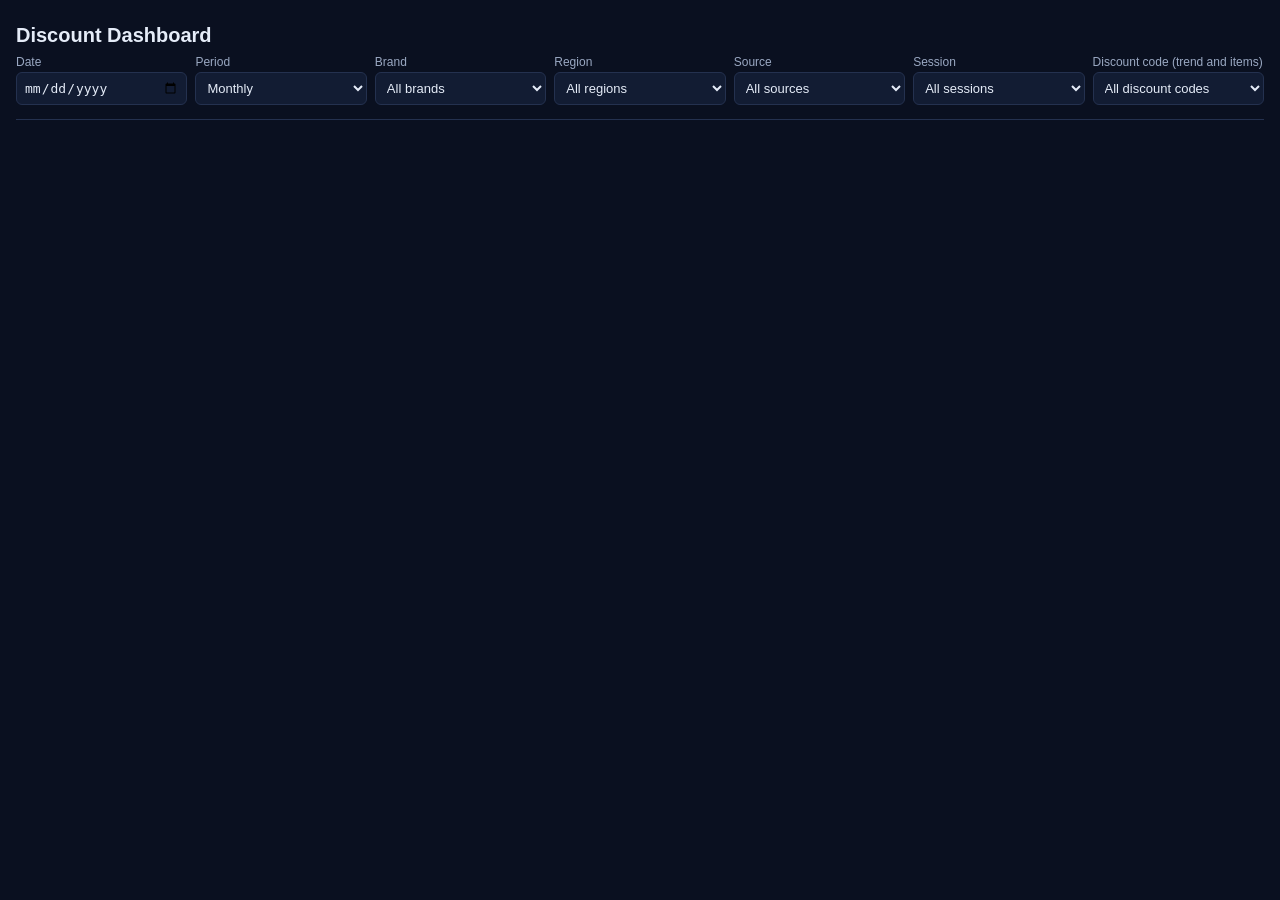
==== commit d35addb8: "Add files via upload" ====
--- a/Index.html
+++ b/Index.html
@@ -10,51 +10,59 @@
 h2{font-size:16px;margin:22px 0 6px}
 .sub{color:#9AA8C2;font-size:12px;margin:0 0 8px}
 .note{color:#9AA8C2;font-size:12px;margin:6px 0}
-.controls{display:grid;grid-template-columns:repeat(auto-fit,minmax(150px,1fr));gap:8px;margin:10px 0}
+.sticky{position:sticky;top:0;z-index:20;background:#0A1020;padding:8px 0 6px;border-bottom:1px solid #24314f;margin-bottom:6px}
+.controls{display:grid;grid-template-columns:repeat(auto-fit,minmax(130px,1fr));gap:8px;margin:8px 0}
 label{font-size:12px;color:#9AA8C2;display:flex;flex-direction:column;gap:3px}
 select,input{background:#121C33;color:#E5ECF8;border:1px solid #24314f;border-radius:6px;padding:7px;font-size:13px}
-button{background:#3B82F6;color:#fff;border:0;border-radius:6px;padding:9px 14px;font-size:13px;cursor:pointer;margin-right:6px}
+button{background:#3B82F6;color:#fff;border:0;border-radius:6px;padding:7px 12px;font-size:13px;cursor:pointer;margin-right:6px}
+button:disabled{background:#24314f;color:#6B7A94;cursor:default}
 button.ghost{background:#121C33;border:1px solid #24314f}
 table{width:100%;border-collapse:collapse;font-size:12px}
 th,td{padding:6px 8px;border-bottom:1px solid #24314f;text-align:right;white-space:nowrap}
 th:first-child,td:first-child,th.l,td.l{text-align:left}
 tr.tot td{font-weight:bold;border-top:2px solid #3B82F6}
+tr.catrow{cursor:pointer}
+tr.catrow td:first-child{font-weight:bold}
+tr.itemrow td{background:#0F1830;color:#C9D5EA}
 .scroll{overflow-x:auto}
+.pager{margin:8px 0;font-size:12px;color:#9AA8C2}
 .grid2{display:grid;grid-template-columns:minmax(0,1fr) minmax(0,2fr);gap:10px}
-.clist{max-height:200px;overflow:auto;border:1px solid #24314f;border-radius:8px;padding:6px;margin-top:6px}
-.clist label{flex-direction:row;align-items:center;gap:6px;padding:2px 0;color:#E5ECF8;font-size:12px}
+.clist{max-height:170px;overflow:auto;border:1px solid #24314f;border-radius:8px;padding:6px}
+.chk{flex-direction:row;align-items:center;gap:6px;padding:2px 0;color:#E5ECF8;font-size:12px}
 .up{color:#34D399}
 .down{color:#F87171}
 </style>
 </head>
 <body>
-<h1>Discount Dashboard</h1>
-<p class="sub">Swiggy and Zomato orders by discount code. Each order counts once, under its discount label. Net = Gross − Discount. Dis % = Discount ÷ Gross. ₹.</p>
-
-<div class="controls">
-  <label>Date <input id="anchor" type="date"></label>
-  <label>Period
-    <select id="kind">
-      <option value="daily">Daily</option>
-      <option value="weekly">Weekly (7 days)</option>
-      <option value="monthly" selected>Monthly</option>
-      <option value="mtd">Month to date</option>
-    </select>
-  </label>
-  <label>Brand <select id="brand"><option value="all">All brands</option></select></label>
-  <label>Region <select id="region"><option value="all">All regions</option></select></label>
-  <label>Source <select id="source"><option value="all">All sources</option></select></label>
-  <label>Session <select id="session"><option value="all">All sessions</option></select></label>
+
+<div class="sticky">
+  <h1>Discount Dashboard</h1>
+  <div class="controls">
+    <label>Date <input id="anchor" type="date"></label>
+    <label>Period
+      <select id="kind">
+        <option value="daily">Daily</option>
+        <option value="weekly">Weekly</option>
+        <option value="monthly" selected>Monthly</option>
+        <option value="mtd">Month to date</option>
+      </select>
+    </label>
+    <label>Brand <select id="brand"><option value="all">All brands</option></select></label>
+    <label>Region <select id="region"><option value="all">All regions</option></select></label>
+    <label>Source <select id="source"><option value="all">All sources</option></select></label>
+    <label>Session <select id="session"><option value="all">All sessions</option></select></label>
+    <label>Discount code (trend and items) <select id="code"><option value="all">All discount codes</option></select></label>
+  </div>
+  <div id="status" class="sub"></div>
 </div>
-<button id="calc">Calculate</button>
-<span id="status" class="sub"></span>
 
 <div id="out"></div>
 
 <script>
 var OPTS = null;
 var LAST = null;
-var STATE = { code: "all", cats: null, search: "", searching: false };
+var PAGE = 20;
+var STATE = { page: 0, cats: null, search: "", open: {}, searching: false };
 
 function $(id) { return document.getElementById(id); }
 function esc(t) { return String(t).replace(/&/g, "&amp;").replace(/</g, "&lt;").replace(/>/g, "&gt;"); }
@@ -66,41 +74,51 @@
 }
 function growth(cur, prev) { return prev > 0 ? pct(cur / prev - 1) : "—"; }
 function dpct(d, g) { return g > 0 ? (d / g * 100).toFixed(1) + "%" : "—"; }
+function ptsChange(c, p) {
+  if (!c.gross || !p.gross) return "—";
+  var diff = (c.disc / c.gross - p.disc / p.gross) * 100;
+  return '<span class="' + (diff >= 0 ? "up" : "down") + '">' + (diff >= 0 ? "▲ " : "▼ ") + Math.abs(diff).toFixed(1) + " pts</span>";
+}
 function catOn(c) { return STATE.cats === null || STATE.cats.indexOf(c) >= 0; }
+
+function fill(id, list, allLabel) {
+  $(id).innerHTML = '<option value="all">' + allLabel + "</option>" + list.map(function (v) {
+    return '<option value="' + attr(v) + '">' + esc(v) + "</option>";
+  }).join("");
+}
 
 function setOptions(o) {
   OPTS = o;
   var a = $("anchor");
   a.min = o.first; a.max = o.latest; a.value = o.latest;
-  fill("brand", o.brands); fill("region", o.regions); fill("source", o.sources); fill("session", o.sessions);
+  fill("brand", o.brands, "All brands");
+  fill("region", o.regions, "All regions");
+  fill("source", o.sources, "All sources");
+  fill("session", o.sessions, "All sessions");
+  fill("code", o.labels, "All discount codes");
   calc();
-}
-function fill(id, list) {
-  var sel = $(id);
-  var first = sel.options[0].outerHTML;
-  sel.innerHTML = first + list.map(function (v) { return '<option value="' + attr(v) + '">' + esc(v) + "</option>"; }).join("");
 }
 
 function calc() {
   var p = {
     anchor: $("anchor").value, kind: $("kind").value, brand: $("brand").value, region: $("region").value,
-    source: $("source").value, session: $("session").value, code: STATE.code
+    source: $("source").value, session: $("session").value, code: $("code").value
   };
   if (!p.anchor) { $("status").textContent = "Choose a date."; return; }
   $("status").textContent = "Calculating…";
-  google.script.run.withSuccessHandler(render).withFailureHandler(fail).getDiscountData(p);
-}
-function fail(e) { $("status").textContent = "Error: " + (e && e.message ? e.message : e); }
-
-function render(d) {
+  google.script.run.withSuccessHandler(onData).withFailureHandler(fail).getDiscountData(p);
+}
+function onData(d) {
   LAST = d;
+  STATE.page = 0;
   $("status").textContent = "Showing " + d.meta.cur + " against " + d.meta.prev + " (" + d.meta.note + ").";
   renderOutput();
 }
+function fail(e) { $("status").textContent = "Error: " + (e && e.message ? e.message : e); }
 
 function renderOutput() {
   if (!LAST) return;
-  $("out").innerHTML = codeTable(LAST) + itemsBlock(LAST);
+  $("out").innerHTML = codeBlock(LAST) + trendBlock(LAST) + categoryBlock(LAST);
   if (STATE.searching) {
     var s = $("csearch");
     if (s) { s.focus(); s.setSelectionRange(s.value.length, s.value.length); }
@@ -108,93 +126,94 @@
   }
 }
 
-function codeTable(d) {
+// Discount codes: 20 per page, sorted by net revenue, with contribution to overall net.
+function codeBlock(d) {
   var rows = d.labels.slice().sort(function (a, b) { return b.cur.net - a.cur.net; });
-  var t = d.totals.cur, tp = d.totals.prev;
+  var pages = Math.max(1, Math.ceil(rows.length / PAGE));
+  if (STATE.page > pages - 1) STATE.page = pages - 1;
+  if (STATE.page < 0) STATE.page = 0;
+  var slice = rows.slice(STATE.page * PAGE, STATE.page * PAGE + PAGE);
+  var overall = d.totals.cur.net;
+  var contrib = function (n) { return overall > 0 ? (n / overall * 100).toFixed(1) + "%" : "—"; };
   var line = function (name, c, p, cls) {
-    return "<tr class='" + (cls || "") + "'><td class='l'>" + esc(name) + "</td><td>" + inr(c.inv) + "</td><td>" + inr(c.qty) +
-      "</td><td>" + inr(c.gross) + "</td><td>" + inr(c.disc) + "</td><td>" + inr(c.net) + "</td><td>" + growth(c.net, p.net) +
-      "</td><td>" + dpct(c.disc, c.gross) + "</td><td>" + (c.inv ? inr(c.net / c.inv) : "—") + "</td></tr>";
+    return "<tr class='" + (cls || "") + "'><td class='l'>" + esc(name) + "</td><td>" + inr(c.net) + "</td><td>" + growth(c.net, p.net) +
+      "</td><td>" + contrib(c.net) + "</td><td>" + inr(c.inv) + "</td><td>" + inr(c.lines) + "</td><td>" + inr(c.qty) +
+      "</td><td>" + dpct(c.disc, c.gross) + "</td></tr>";
   };
-  var body = line("Total", t, tp, "tot") + rows.map(function (x) { return line(x.label, x.cur, x.prev, ""); }).join("");
-  return "<h2>By discount code</h2>" +
-    "<p class='note'>Txn = orders. Net growth compares with " + esc(d.meta.prev) + ".</p>" +
-    "<div class='scroll'><table><thead><tr><th class='l'>Discount code</th><th>Txn</th><th>Qty</th><th>Gross</th><th>Discount</th>" +
-    "<th>Net</th><th>Net growth</th><th>Dis %</th><th>AOV</th></tr></thead><tbody>" + body + "</tbody></table></div>" +
-    "<p class='note'><button class='ghost' onclick='downloadCodes()'>Download discount codes (CSV)</button></p>";
-}
-
-function filteredItems(d) {
-  return d.items.filter(function (x) { return catOn(x.cat); }).sort(function (a, b) { return b.cur.net - a.cur.net; });
-}
-
-function itemsBlock(d) {
-  var codes = '<option value="all">All discount codes</option>' + OPTS.labels.map(function (v) {
-    return '<option value="' + attr(v) + '"' + (STATE.code === v ? " selected" : "") + ">" + esc(v) + "</option>";
-  }).join("");
+  var body = line("Overall (all codes)", d.totals.cur, d.totals.prev, "tot") +
+    slice.map(function (x) { return line(x.label, x.cur, x.prev, ""); }).join("");
+  var pager = "<div class='pager'><button data-pg='-1'" + (STATE.page <= 0 ? " disabled" : "") + ">◀ Previous 20</button>" +
+    " Page " + (STATE.page + 1) + " of " + pages + " (" + rows.length + " codes) " +
+    "<button data-pg='1'" + (STATE.page >= pages - 1 ? " disabled" : "") + ">Next 20 ▶</button></div>";
+  return "<h2>Discount codes</h2>" +
+    "<p class='note'>Codes with sales in " + esc(d.meta.activeMonth) + " (the month of the date). Sorted by net revenue.</p>" +
+    "<div class='scroll'><table><thead><tr><th class='l'>Discount code</th><th>Net rev</th><th>Net growth</th><th>Contribution %</th>" +
+    "<th>Tx</th><th>Orders</th><th>Qty</th><th>Dis %</th></tr></thead><tbody>" + body + "</tbody></table></div>" + pager;
+}
+
+// Trend: last 15 days (Daily) or last 8 weeks (Weekly), with growth for each metric.
+function trendBlock(d) {
+  if (!d.trend.kind || d.trend.rows.length < 2) return "<p class='note'>Choose Daily or Weekly to see the trend.</p>";
+  var rows = d.trend.rows;
+  var title = d.trend.kind === "daily" ? "Last 15 days" : "Last 8 weeks";
+  var scope = d.meta.code === "all" ? "all discount codes" : esc(d.meta.code);
+  var body = "";
+  for (var i = rows.length - 1; i >= 1; i--) {
+    var c = rows[i], p = rows[i - 1];
+    body += "<tr><td class='l'>" + esc(c.range) + "</td><td>" + inr(c.net) + "</td><td>" + growth(c.net, p.net) +
+      "</td><td>" + inr(c.inv) + "</td><td>" + growth(c.inv, p.inv) + "</td><td>" + inr(c.lines) + "</td><td>" + growth(c.lines, p.lines) +
+      "</td><td>" + inr(c.qty) + "</td><td>" + growth(c.qty, p.qty) + "</td><td>" + dpct(c.disc, c.gross) + "</td><td>" + ptsChange(c, p) + "</td></tr>";
+  }
+  return "<h2>" + title + "</h2><p class='note'>For " + scope + ". Each growth compares with the row below it.</p>" +
+    "<div class='scroll'><table><thead><tr><th class='l'>Period</th><th>Net rev</th><th>Growth</th><th>Tx</th><th>Growth</th>" +
+    "<th>Orders</th><th>Growth</th><th>Qty</th><th>Growth</th><th>Dis %</th><th>Dis % change</th></tr></thead><tbody>" +
+    body + "</tbody></table></div>";
+}
+
+// Category table: click a category to show its items; click again to hide them.
+function categoryBlock(d) {
   var q = STATE.search.trim().toLowerCase();
-  var matches = OPTS.categories.filter(function (c) { return !q || c.toLowerCase().indexOf(q) >= 0; });
-  var checks = matches.slice(0, 300).map(function (c) {
-    return '<label><input type="checkbox" data-cat="' + attr(c) + '"' + (catOn(c) ? " checked" : "") + "> " + esc(c) + "</label>";
-  }).join("") || '<span class="sub">No category matches "' + esc(STATE.search) + '".</span>';
-  var selectedCount = STATE.cats === null ? OPTS.categories.length : STATE.cats.length;
-  var items = filteredItems(d);
-  var tot = items.reduce(function (t, x) {
-    t.qty += x.cur.qty; t.gross += x.cur.gross; t.disc += x.cur.disc; t.net += x.cur.net; return t;
-  }, { qty: 0, gross: 0, disc: 0, net: 0 });
-  var rows = items.map(function (x) {
-    var c = x.cur;
-    return "<tr><td class='l'>" + esc(x.item) + "</td><td class='l'>" + esc(x.cat) + "</td><td>" + inr(c.inv) + "</td><td>" + inr(c.qty) +
-      "</td><td>" + inr(c.gross) + "</td><td>" + inr(c.disc) + "</td><td>" + inr(c.net) + "</td><td>" + dpct(c.disc, c.gross) + "</td></tr>";
-  }).join("");
-  var totalRow = items.length ? "<tr class='tot'><td class='l'>Total</td><td>—</td><td>" + inr(tot.qty) + "</td><td>" + inr(tot.gross) +
-    "</td><td>" + inr(tot.disc) + "</td><td>" + inr(tot.net) + "</td><td>" + dpct(tot.disc, tot.gross) + "</td></tr>" : "";
-  return "<h2>By item</h2>" +
-    "<p class='note'>Pick a discount code and categories. Type in the category box to find categories, for example 70%. " +
-    "Txn is not added up across items, because one order can have several items.</p>" +
-    "<div class='grid2'>" +
-    "<label>Discount code<select id='dcode'>" + codes + "</select></label>" +
-    "<div><label>Category (search)<input id='csearch' type='search' value='" + attr(STATE.search) + "' placeholder='e.g. 70%'></label>" +
+  var groups = {};
+  d.items.forEach(function (x) {
+    if (!groups[x.cat]) groups[x.cat] = { name: x.cat, items: [], cur: { inv: 0, qty: 0, gross: 0, disc: 0, net: 0 } };
+    groups[x.cat].items.push(x);
+    var g = groups[x.cat].cur;
+    g.qty += x.cur.qty; g.gross += x.cur.gross; g.disc += x.cur.disc; g.net += x.cur.net;
+  });
+  var list = Object.keys(groups).map(function (k) { return groups[k]; })
+    .filter(function (g) { return catOn(g.name) && (!q || g.name.toLowerCase().indexOf(q) >= 0); })
+    .sort(function (a, b) { return b.cur.net - a.cur.net; });
+  var checks = OPTS.categories.filter(function (c) { return !q || c.toLowerCase().indexOf(q) >= 0; }).slice(0, 300).map(function (c) {
+    return "<label class='chk'><input type='checkbox' data-cat='" + attr(c) + "'" + (catOn(c) ? " checked" : "") + "> " + esc(c) + "</label>";
+  }).join("") || "<span class='sub'>No category matches.</span>";
+  var selected = STATE.cats === null ? OPTS.categories.length : STATE.cats.length;
+  var body = "";
+  list.forEach(function (g) {
+    var open = !!STATE.open[g.name];
+    var c = g.cur;
+    body += "<tr class='catrow' data-catname='" + attr(g.name) + "'><td class='l'>" + (open ? "▾ " : "▸ ") + esc(g.name) + "</td><td>—</td><td>" +
+      inr(c.qty) + "</td><td>" + inr(c.gross) + "</td><td>" + inr(c.disc) + "</td><td>" + inr(c.net) + "</td><td>" + dpct(c.disc, c.gross) + "</td></tr>";
+    if (open) {
+      g.items.slice().sort(function (a, b) { return b.cur.net - a.cur.net; }).forEach(function (x) {
+        var k = x.cur;
+        body += "<tr class='itemrow'><td class='l'>&nbsp;&nbsp;&nbsp;&nbsp;" + esc(x.item) + "</td><td>" + inr(k.inv) + "</td><td>" + inr(k.qty) +
+          "</td><td>" + inr(k.gross) + "</td><td>" + inr(k.disc) + "</td><td>" + inr(k.net) + "</td><td>" + dpct(k.disc, k.gross) + "</td></tr>";
+      });
+    }
+  });
+  return "<h2>By category</h2>" +
+    "<p class='note'>Click a category to see its items. Click it again to hide them. Txn is not added up across items.</p>" +
+    "<div class='grid2'><div><label>Search category<input id='csearch' type='search' value='" + attr(STATE.search) + "' placeholder='e.g. 70%'></label>" +
     "<p class='note'><button class='ghost' data-cat-all='1'>All</button><button class='ghost' data-cat-none='1'>None</button> " +
-    selectedCount + " of " + OPTS.categories.length + " selected</p>" +
-    "<div class='clist'>" + checks + "</div></div></div>" +
-    "<div class='scroll'><table><thead><tr><th class='l'>Item</th><th class='l'>Category</th><th>Txn</th><th>Qty</th><th>Gross</th>" +
-    "<th>Discount</th><th>Net</th><th>Dis %</th></tr></thead><tbody>" + totalRow + rows +
-    (items.length ? "" : "<tr><td colspan='8' class='sub'>No items for this code and these categories.</td></tr>") +
-    "</tbody></table></div>" +
-    "<p class='note'><button class='ghost' onclick='downloadItems()'>Download items (CSV)</button></p>";
-}
-
-function csvDownload(name, head, rows) {
-  var text = [head].concat(rows).map(function (r) {
-    return r.map(function (c) { return '"' + String(c === null || c === undefined ? "" : c).replace(/"/g, '""') + '"'; }).join(",");
-  }).join("\n");
-  var a = document.createElement("a");
-  a.href = URL.createObjectURL(new Blob([text], { type: "text/csv" }));
-  a.download = name;
-  a.click();
-}
-function downloadCodes() {
-  if (!LAST) return;
-  csvDownload("discount_codes.csv", ["Discount code", "Txn", "Qty", "Gross", "Discount", "Net", "Previous net", "Dis %"],
-    LAST.labels.map(function (x) {
-      return [x.label, x.cur.inv, Math.round(x.cur.qty), Math.round(x.cur.gross), Math.round(x.cur.disc), Math.round(x.cur.net),
-        Math.round(x.prev.net), x.cur.gross ? (x.cur.disc / x.cur.gross * 100).toFixed(2) : ""];
-    }));
-}
-function downloadItems() {
-  if (!LAST) return;
-  csvDownload("discount_items.csv", ["Item", "Category", "Txn", "Qty", "Gross", "Discount", "Net", "Dis %"],
-    filteredItems(LAST).map(function (x) {
-      var c = x.cur;
-      return [x.item, x.cat, c.inv, Math.round(c.qty), Math.round(c.gross), Math.round(c.disc), Math.round(c.net),
-        c.gross ? (c.disc / c.gross * 100).toFixed(2) : ""];
-    }));
+    selected + " of " + OPTS.categories.length + " selected</p></div>" +
+    "<div class='clist'>" + checks + "</div></div>" +
+    "<div class='scroll'><table><thead><tr><th class='l'>Category</th><th>Txn</th><th>Qty</th><th>Gross</th><th>Discount</th><th>Net</th><th>Dis %</th></tr></thead><tbody>" +
+    (body || "<tr><td colspan='7' class='sub'>No categories for this selection.</td></tr>") + "</tbody></table></div>";
 }
 
 document.addEventListener("change", function (e) {
   var t = e.target;
-  if (t.id === "dcode") { STATE.code = t.value; calc(); return; }
+  if (["anchor", "kind", "brand", "region", "source", "session", "code"].indexOf(t.id) >= 0) { calc(); return; }
   if (t.hasAttribute && t.hasAttribute("data-cat")) {
     var c = t.getAttribute("data-cat");
     var base = STATE.cats === null ? OPTS.categories.slice() : STATE.cats.slice();
@@ -209,15 +228,15 @@
   renderOutput();
 });
 document.addEventListener("click", function (e) {
-  var b = e.target.closest ? e.target.closest("[data-cat-all],[data-cat-none]") : null;
-  if (!b) return;
-  STATE.cats = b.hasAttribute("data-cat-all") ? null : [];
-  renderOutput();
+  var el = e.target;
+  var pg = el.closest ? el.closest("[data-pg]") : null;
+  if (pg) { STATE.page += Number(pg.getAttribute("data-pg")); renderOutput(); return; }
+  var cat = el.closest ? el.closest("[data-catname]") : null;
+  if (cat) { var n = cat.getAttribute("data-catname"); STATE.open[n] = !STATE.open[n]; renderOutput(); return; }
+  var all = el.closest ? el.closest("[data-cat-all],[data-cat-none]") : null;
+  if (all) { STATE.cats = all.hasAttribute("data-cat-all") ? null : []; renderOutput(); }
 });
 
-$("calc").addEventListener("click", calc);
-$("kind").addEventListener("change", calc);
-["brand", "region", "source", "session"].forEach(function (id) { $(id).addEventListener("change", calc); });
 google.script.run.withSuccessHandler(setOptions).withFailureHandler(fail).getDiscountOptions();
 </script>
 </body>
